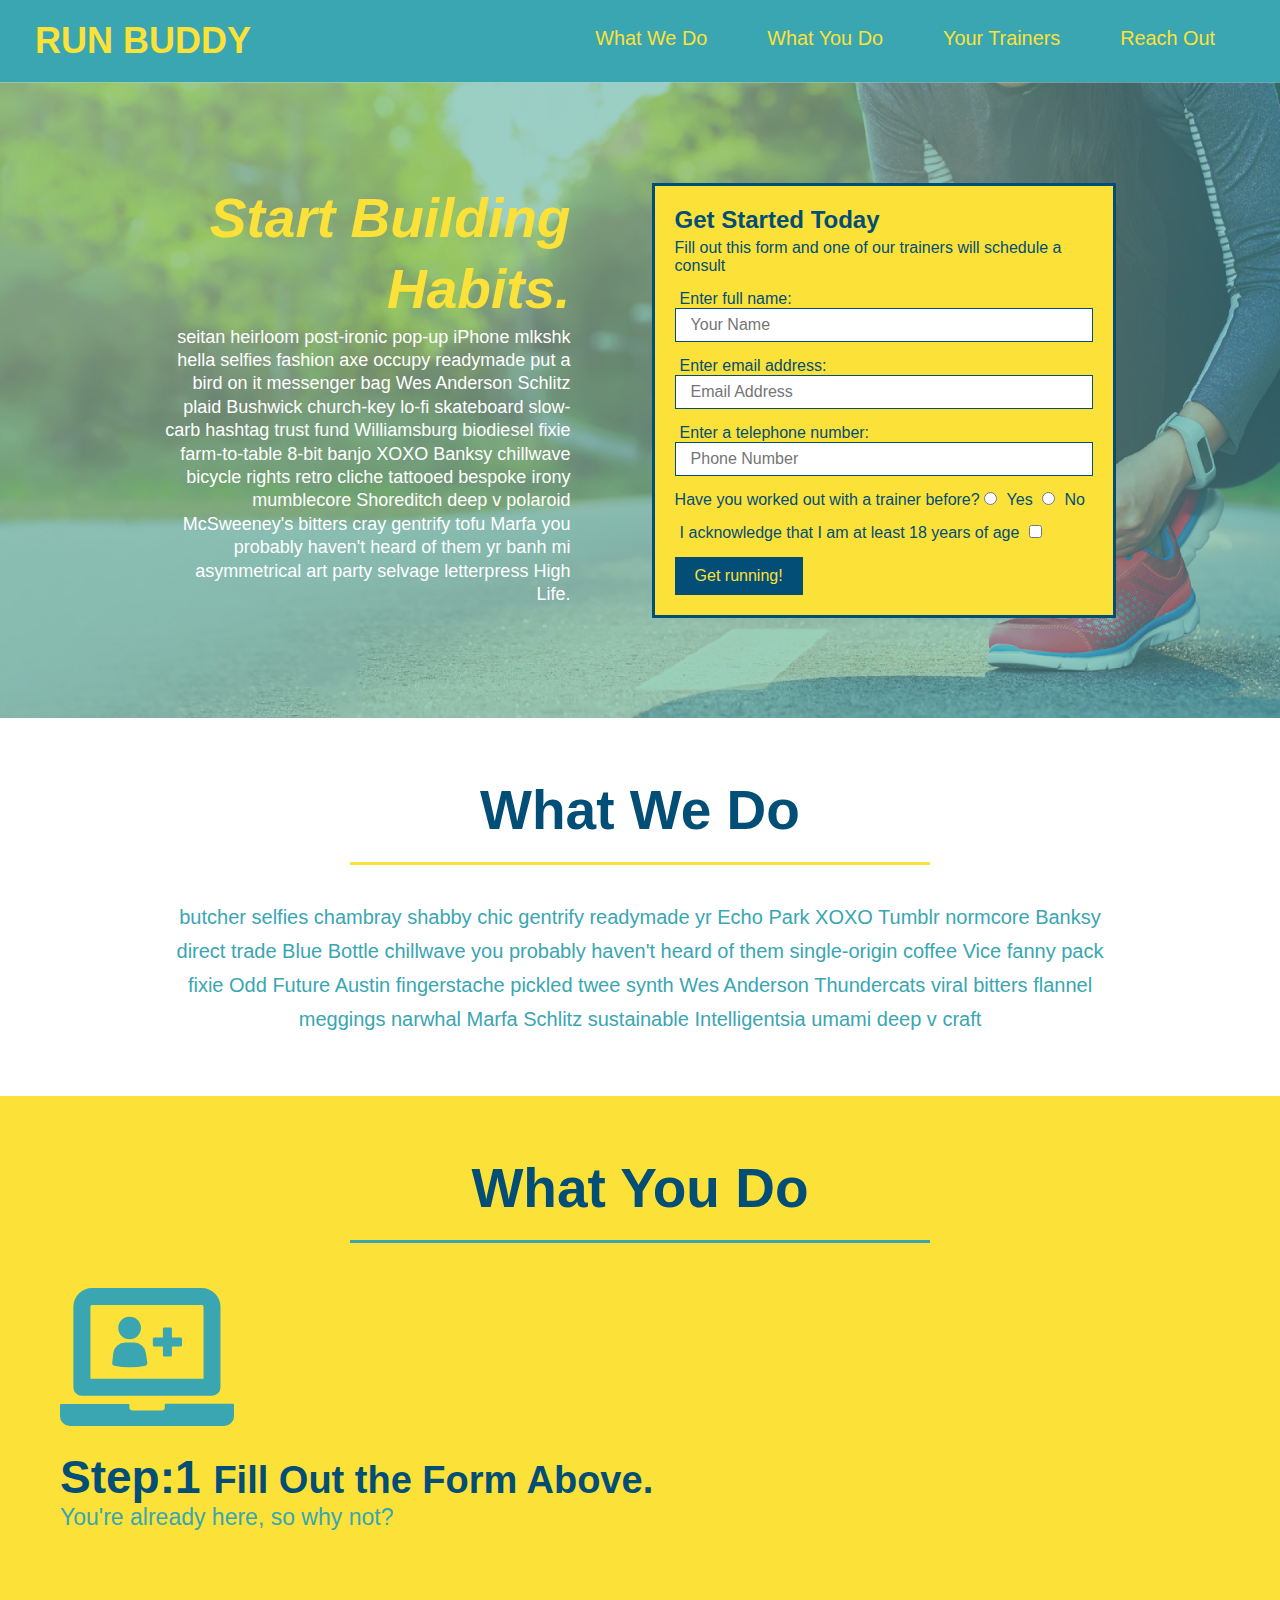
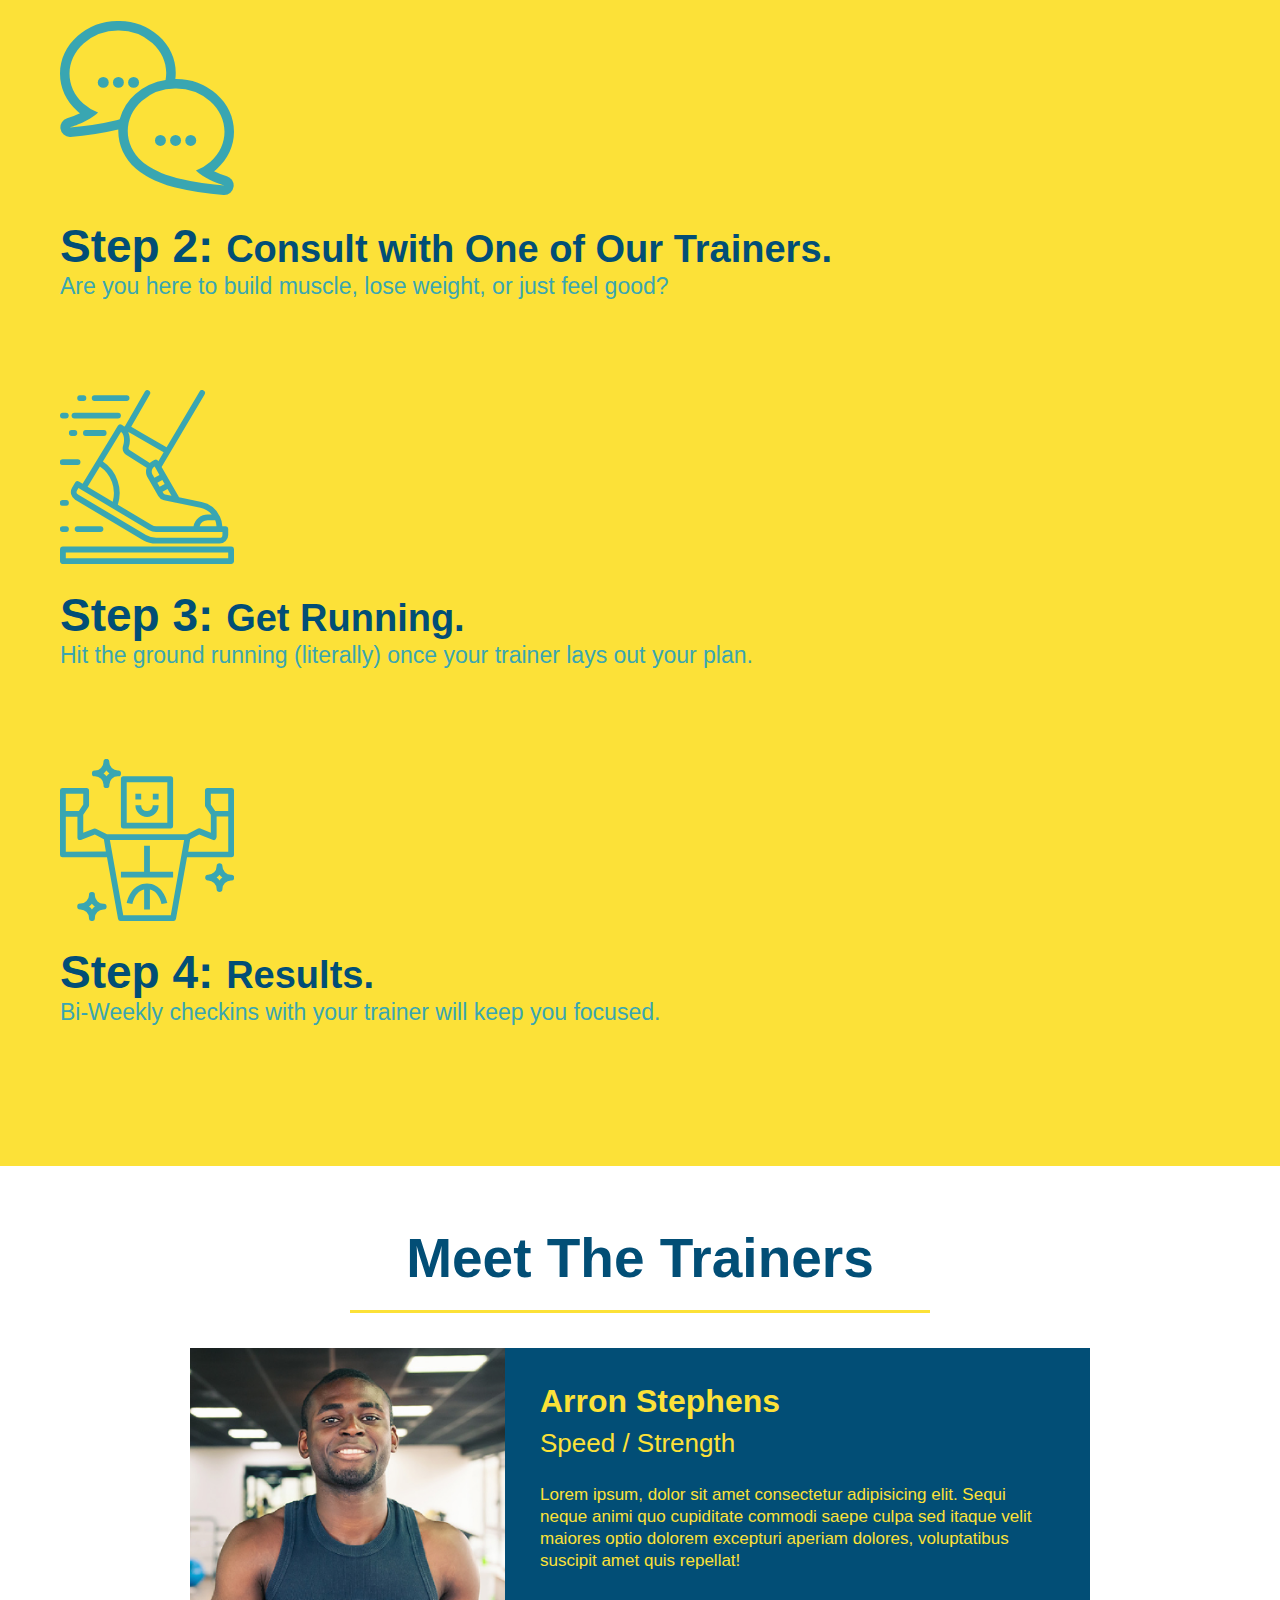
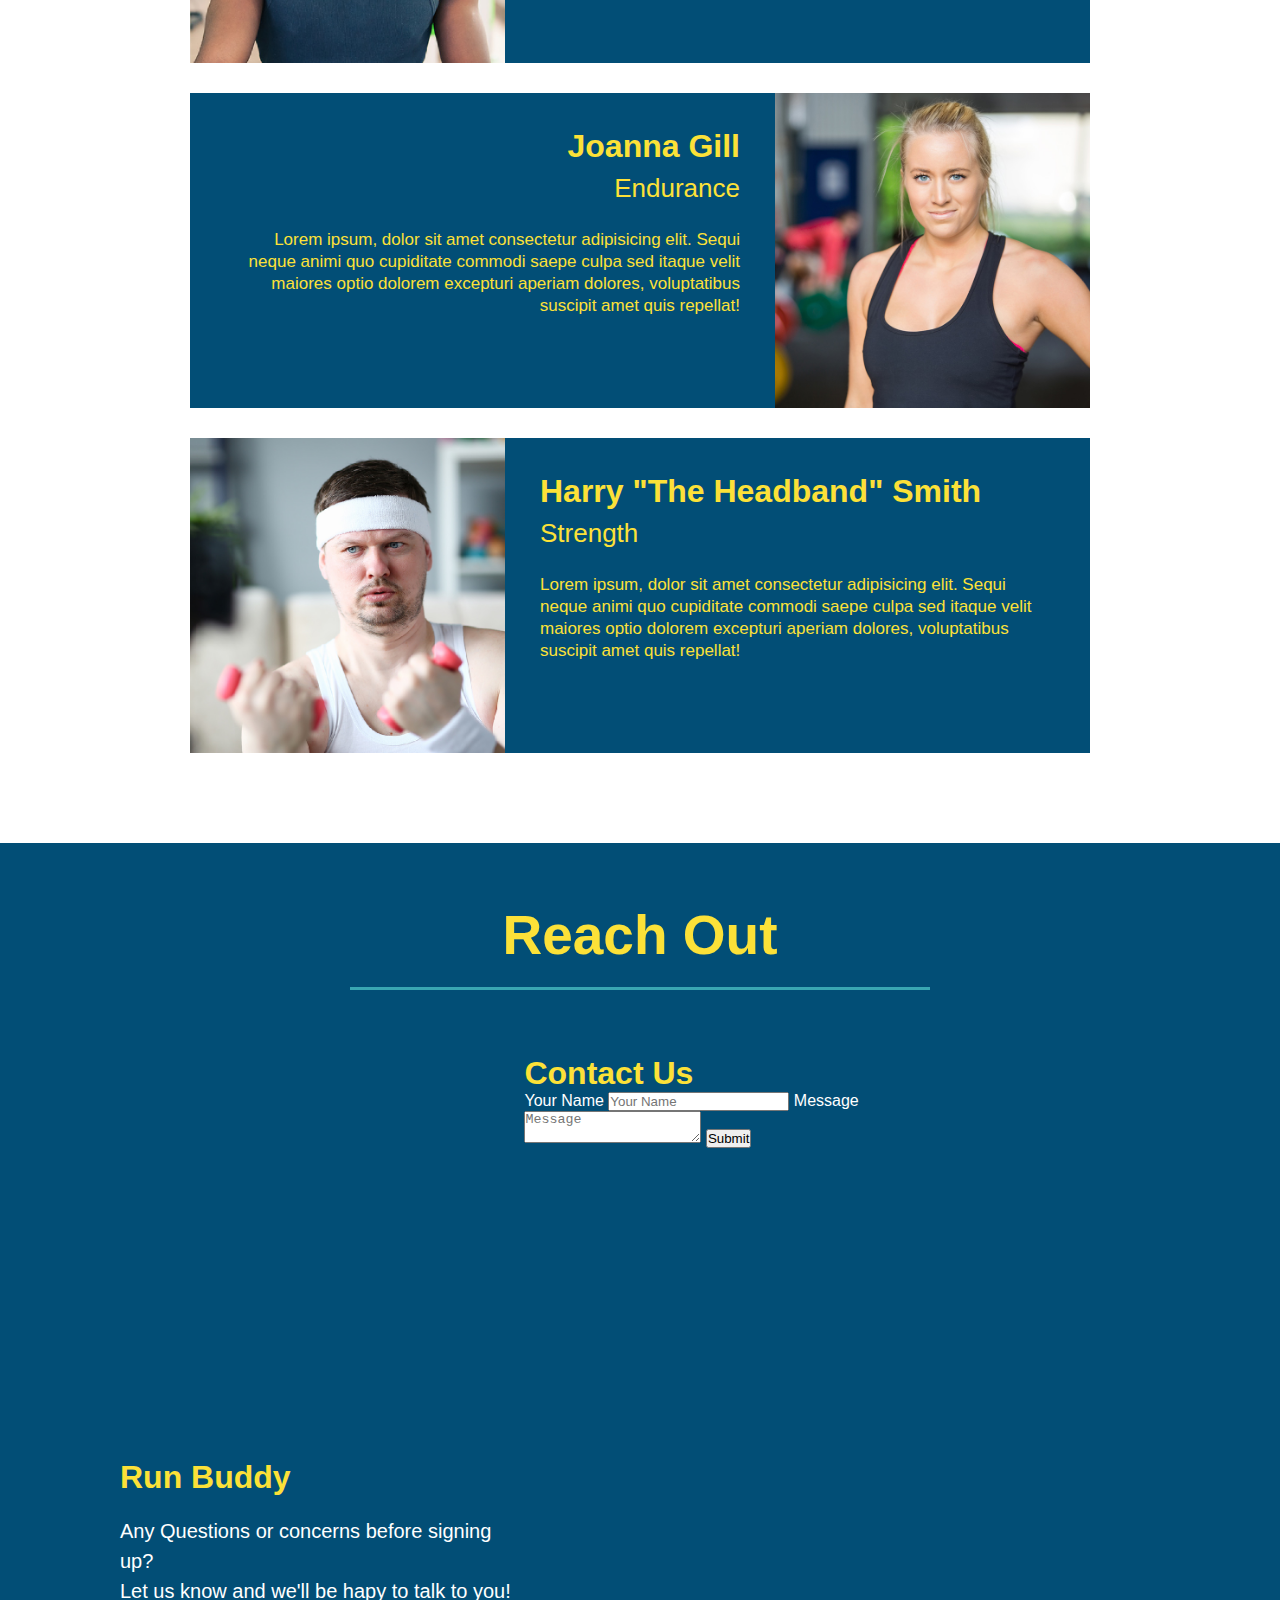
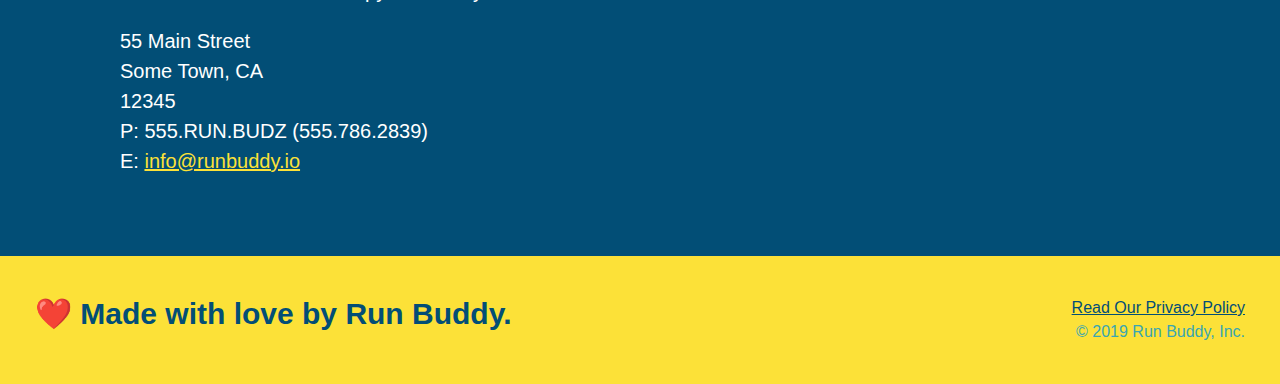
==== index.html @ f019dadf "add flex to what we do" ====
<!DOCTYPE html>
<html lang="en">

    <head>
        <link rel="stylesheet" href="./assets/css/style.css" />
        <meta charset="UTF-8" />
        <title>Run Buddy</title>
    </head>

    <body>
        <!-- navigation -->
        <header>
            <h1>
                <a href="/">RUN BUDDY</a>
            </h1>
            <nav>
            <!--Unordered list element--> 
                <ul>
                <!--List item element-->
                    <li>
                        <!--Anchor element--> 
                        <a href="#what-we-do">What We Do</a>
                    </li>
                    <li>
                        <a href="#what-you-do">What You Do</a>
                    </li>
                    <li>
                        <a href="#your-trainers">Your Trainers</a>
                    </li>
                    <li>
                        <a href="#reach-out">Reach Out</a>
                    </li>
                </ul>
            </nav>
        </header>

        <!-- hero/jumbotron -->
        <section class="hero">
            <div class="hero-cta">
                <h2>Start Building Habits.</h2>
                <p>
                    seitan heirloom post-ironic pop-up iPhone mlkshk hella selfies fashion axe occupy readymade put a bird on it messenger bag Wes Anderson Schlitz plaid Bushwick church-key lo-fi skateboard slow-carb hashtag trust fund Williamsburg biodiesel fixie farm-to-table 8-bit banjo XOXO Banksy chillwave bicycle rights retro cliche tattooed bespoke irony mumblecore Shoreditch deep v polaroid McSweeney's bitters cray gentrify tofu Marfa you probably haven't heard of them yr banh mi asymmetrical art party selvage letterpress High Life.
                </p>
            </div>
            <div class="hero-form">
              <h3>Get Started Today</h3>  
              <p>Fill out this form and one of our trainers will schedule a consult</p>
                <form>

                    <label for="name">Enter full name:</label>
                    <input type="text" placeholder="Your Name" name="name" id="name" class="form-input" />

                    <label for="email">Enter email address:</label>
                    <input type="email" placeholder="Email Address" name="email" id="email" class="form-input" />

                    <label for="phone">Enter a telephone number:</label>
                    <input type="tel" placeholder="Phone Number" name="phone" id="phone" class="form-input" />

                    <p>
                    Have you worked out with a trainer before?
                    <input type="radio" name="trainer-confirm" id="trainer-yes" />
                    <label for ="trainer-yes">Yes</label>
                  
                    <input type="radio" name="trainer-confirm" id="trainer-no" />
                    <label for ="trainer-no">No</label> 
                    </p>

                    <p>
                        <label for ="checkbox" >
                        I acknowledge that I am at least 18 years of age
                        </label>
                        <input type="checkbox" name="age-confirm" id="checkbox" />
                    </p>

                    <button type="submit">
                        Get running!
                    </button>
                </form>
            </div>
        </section>
        <!-- end hero -->

        <!-- "what we do" section -->
        <section id="what-we-do" class="intro">
            <div class="flex-row">
                <h2 class="section-title primary-border">
                    What We Do
                </h2> 
            </div>
            <div class="flex-row">
                <p>
                    butcher selfies chambray shabby chic gentrify readymade yr Echo Park XOXO Tumblr normcore Banksy direct trade Blue Bottle chillwave you probably haven't heard of them single-origin coffee Vice fanny pack fixie Odd Future Austin fingerstache pickled twee synth Wes Anderson Thundercats viral bitters flannel meggings narwhal Marfa Schlitz sustainable Intelligentsia umami deep v craft
                </p>
            </div>  
        </section>

        <!-- "what you do" section -->
        <section id="what-you-do" class="steps">
            <h2 class="section-title secondary-border">What You Do</h2> 

                <div>
                    <img src="./assets/images/step-1.svg" alt="" />
                    <h3>Step:1 <span> Fill Out the Form Above.</span></h3>
                    <p>You're already here, so why not?</p>
                </div>

                <div>
                    <img src="assets/images/step-2.svg" alt="" />
                    <h3>Step 2: <span>Consult with One of Our Trainers.</span></h3>
                    <p>Are you here to build muscle, lose weight, or just feel good?</p>
                </div>

                <div>
                    <img src="assets/images/step-3.svg" alt="" />
                    <h3>Step 3: <span>Get Running.</span></h3>
                    <p>Hit the ground running (literally) once your trainer lays out your plan.</p>
                </div>

                <div>
                    <img src="assets/images/step-4.svg" alt="" />
                    <h3>Step 4: <span> Results.</span></h3>
                    <p>Bi-Weekly checkins with your trainer will keep you focused.</p>
                </div>
        </section>

        <!-- "meet the Trainers" section -->
        <section id="your-trainers" class="trainers">
            <h2 class="section-title primary-border">
                Meet The Trainers
            </h2> 
                
            <!--first trainer bio-->
            <article class="trainer">
                    <img src="./assets/images/trainer-1.jpg" alt="Arron Stephens in his workout clothes, ready to pump iron" />
                    <div class="trainer-bio text-left">
                        <h3>Arron Stephens</h3>
                        <h4>Speed / Strength</h4>
                        <p>
                            Lorem ipsum, dolor sit amet consectetur adipisicing elit. Sequi neque animi quo cupiditate commodi saepe culpa sed
                            itaque velit maiores optio dolorem excepturi aperiam dolores, voluptatibus suscipit amet quis repellat!
                        </p>
                    </div>
            </article>     

            <!--second trainer bio--> 
            <article class="trainer">
                <div class="trainer-bio text-right">
                    <h3>Joanna Gill</h3>
                    <h4>Endurance</h4>
                    <p>                            
                        Lorem ipsum, dolor sit amet consectetur adipisicing elit. Sequi neque animi quo cupiditate commodi saepe culpa sed
                        itaque velit maiores optio dolorem excepturi aperiam dolores, voluptatibus suscipit amet quis repellat!
                    </p>
                </div>
                <img src="./assets/images/trainer-2.jpg" alt="Joanna Gill cooling off after her workout" />
            </article>

            <!--third trainer bio-->
            <article class="trainer">
                <img src="./assets/images/trainer-3.jpg" alt="Harry Smith wearing a headband and lifting comically small pink weights" />
                <div class="trainer-bio text-left">
                    <h3>Harry "The Headband" Smith</h3>
                    <h4>Strength</h4>
                    <p>
                        Lorem ipsum, dolor sit amet consectetur adipisicing elit. Sequi neque animi quo cupiditate commodi saepe culpa sed
                        itaque velit maiores optio dolorem excepturi aperiam dolores, voluptatibus suscipit amet quis repellat! 
                    </p>
                </div>
            </article>
        </section>

        <!-- "reach out" section -->
        <section id="reach-out" class="contact">
            <h2 class="section-title secondary-border">Reach Out</h2> 
                <div class="contact-info">
                    <iframe
                    src="https://www.google.com/maps/embed?pb=!1m18!1m12!1m3!1d3032.177306026405!2d-111.90306318427434!3d40.537671756198456!2m3!1f0!2f0!3f0!3m2!1i1024!2i768!4f13.1!3m3!1m2!1s0x87528700853bf42d%3A0x51dbc5f67e4beae8!2s302%20Bubbling%20Brook%20Ln%2C%20Draper%2C%20UT%2084020!5e0!3m2!1sen!2sus!4v1611169428895!5m2!1sen!2sus" 
                    frameborder="0"  
                    style="border:0;" 
                    allowfullscreen 
                    >
                    </iframe>
                    <div class="contact-form">
                        <h3>Contact Us</h3>
                        <form>
                            <label for="contact-name">Your Name</label>
                            <input type="text" id="contact-name" placeholder="Your Name" />

                            <label for="contact-message">Message</label>
                            <textarea id="contact-message" placeholder="Message"></textarea>

                            <button type="submit">Submit</button>
                        </form>
                    </div>
                    <div>
                    <h3>Run Buddy</h3>
                    <p>
                        Any Questions or concerns before signing up?
                        <br />
                        Let us know and we'll be hapy to talk to you!
                    </p>
                    <address>
                        55 Main Street <br />
                        Some Town, CA <br/>
                        12345<br />
                        P: 555.RUN.BUDZ (555.786.2839)<br />
                        E: <a href="mailto:info@runbuddy.io">info@runbuddy.io</a>
                    </address>
                </div>    
            </div>
        </section>

        <!-- footer -->
        <footer>
            <h2>❤️ Made with love by Run Buddy.</h2>
            <div>
                <a href="./privacy-policy.html">Read Our Privacy Policy</a><br />
                &copy; 2019 Run Buddy, Inc.
            </div>
        </footer>
    </body>
    
</html>
---- assets/css/style.css ----
* {
    margin: 0;
    padding: 0;
    box-sizing: border-box;
}

body {
    /* more on this crazy alphanumerical value in a minute! */
    color: #39a6b2;
    font-family: Helvetica, Arial, sans-serif;
  }

  /* apply styles to <header> */
  header {
      padding: 20px 35px;
      background-color: #39a6b2;
      display: flex;
      justify-content: space-between;
      flex-wrap: wrap;
  }

  header h1 {
      font-weight: bold;
      font-size: 36px;
      color: #fce138;
      margin: 0;
  }

  header a {
      text-decoration: none;
      color: #fce138;
  }

  header nav {
      margin: 7px 0;
  }

  header nav ul {
    display: flex;
    flex-wrap: wrap;
    justify-content: space-between;
    align-items: center;
    list-style: none;
  }

  header nav ul li a {
      margin: 0 30px;
      font-weight: lighter;
      font-size: 1.55vw;
  }

  /* apply styles to <footer> */
  footer {
      background: #fce138;
      width: 100%;
      padding: 40px 35px;
      display: flex;
      justify-content: space-between;
      flex-wrap: wrap;
  }

  footer h2 {
      color: #024e76;
      font-size: 30px;
      margin: 0;
  }

  footer div {
      line-height: 1.5;
      text-align: right;
  }

  footer a {
      color: #024e76;
  }

  Section{
      padding:60px;
  }

/* Hero Style Start */
  .hero {
      background-image: url("../images/hero-bg.jpg");
      background-size: cover;
      background-position: center;
      display: flex;
      justify-content: center;
      flex-wrap: wrap;
  }

/* Hero Style End */

.hero-cta {
    width: 35%;
    text-align: right;
    margin: 3.5%;
    color: #fff;
    font-size: 18px;
    line-height: 1.3;
}

.hero-cta h2 {
    font-style: italic;
    font-size: 55px;
    color: #fce138;
}

  .hero-form {
    border: solid 3px #024e76; 
    background-color: #fce138;
    padding: 20px;
    color: #024e76; 
    width: 40%;
    margin: 3.5%;
  }

  .hero-form h3 {
    font-size: 24px;
    margin: 0;
  }

  .hero-form p {
    margin: 5px 0 15px 0;
  }

  .form-input {
    border: 1px solid #024e76;
    display: block;
    padding: 7px 15px;
    font-size: 16px;
    color: #024e76;
    width: 100%;
    margin-bottom: 15px;
  }

  .hero-form label {
    margin: 0 5px;
  }

  .hero-form button {
    color: #fce138;
    background-color: #024e76;
    border: none;
    padding: 10px 20px;
    font-size: 16px;
  }

  .intro p {
      line-height: 1.7;
      color: #39a6b2;
      width: 80%;
      font-size: 20px;
      margin: 0 auto;
      text-align: center;
  }

  .steps {
      background: #fce138;
  }

  .steps div {
      margin-bottom: 80px;
  }

  .steps img {
      width: 15%;
      margin: 10px 0;
  }

  .steps h3 {
      color:#024e76;
      font-size: 46px;
      margin-top: 10px;
  }

  .steps p {
      color:#39a6b2;
      font-size: 23px;
  }

  .steps span {
      font-size: 38px;
  }

  .section-title {
    font-size: 55px;
    color: #024e76;
    border-bottom: 3px solid;
    padding-bottom: 20px;
    text-align: center;
    margin: 0 auto 35px auto;
    width: 50%;
  }

  .primary-border {
      border-color: #fce138;
  }

  .secondary-border {
      border-color: #39a6b2;
  }

  .trainers {
  }

  .trainer {
      width: 900px;
      margin: 0 auto 30px auto;
      background: #024e76;
      color: #fce138;
      overflow: auto;
  }

  .trainer img {
      width: 35%;
      float: left;
  }

  .trainer-bio {
      padding: 35px;
      float: left;
      width: 65%;
  }

  .trainer-bio h3 {
      font-size: 32px;
      margin-bottom: 8px;
  }

  .trainer-bio h4 {
      font-weight: lighter;
      font-size: 26px;
      margin-bottom: 25px;
  }

  .trainer-bio p {
      font-size: 17px;
      line-height: 1.3;
  }

  .text-left {
      text-align: left;
  }

  .text-right {
      text-align: right;
  }

  /* REACH OUT STYLES START */
  .contact {
      background: #024e76;
  }

  .contact h2 {
      color: #fce138;
  }

  .contact-info iframe {
      width: 400px;
      height: 400px;
  }

  .contact-info div {
      width: 410px;
      display: inline-block;
      vertical-align: top;
      text-align: left;
      margin: 30px 0 0 60px;
      color: white;
  }

  .contact-info h3 {
      color: #fce138;
      font-size: 32px;
  }

  .contact-info p, 
  .contact-info address {
      margin: 20px 0;
      line-height: 1.5;
      font-size: 20px;
      font-style: normal;
  }

  .contact-info a {
      color: #fce138;
  }
   /* REACH OUT STYLES END */

   .flex-row {
       display: flex;
   }
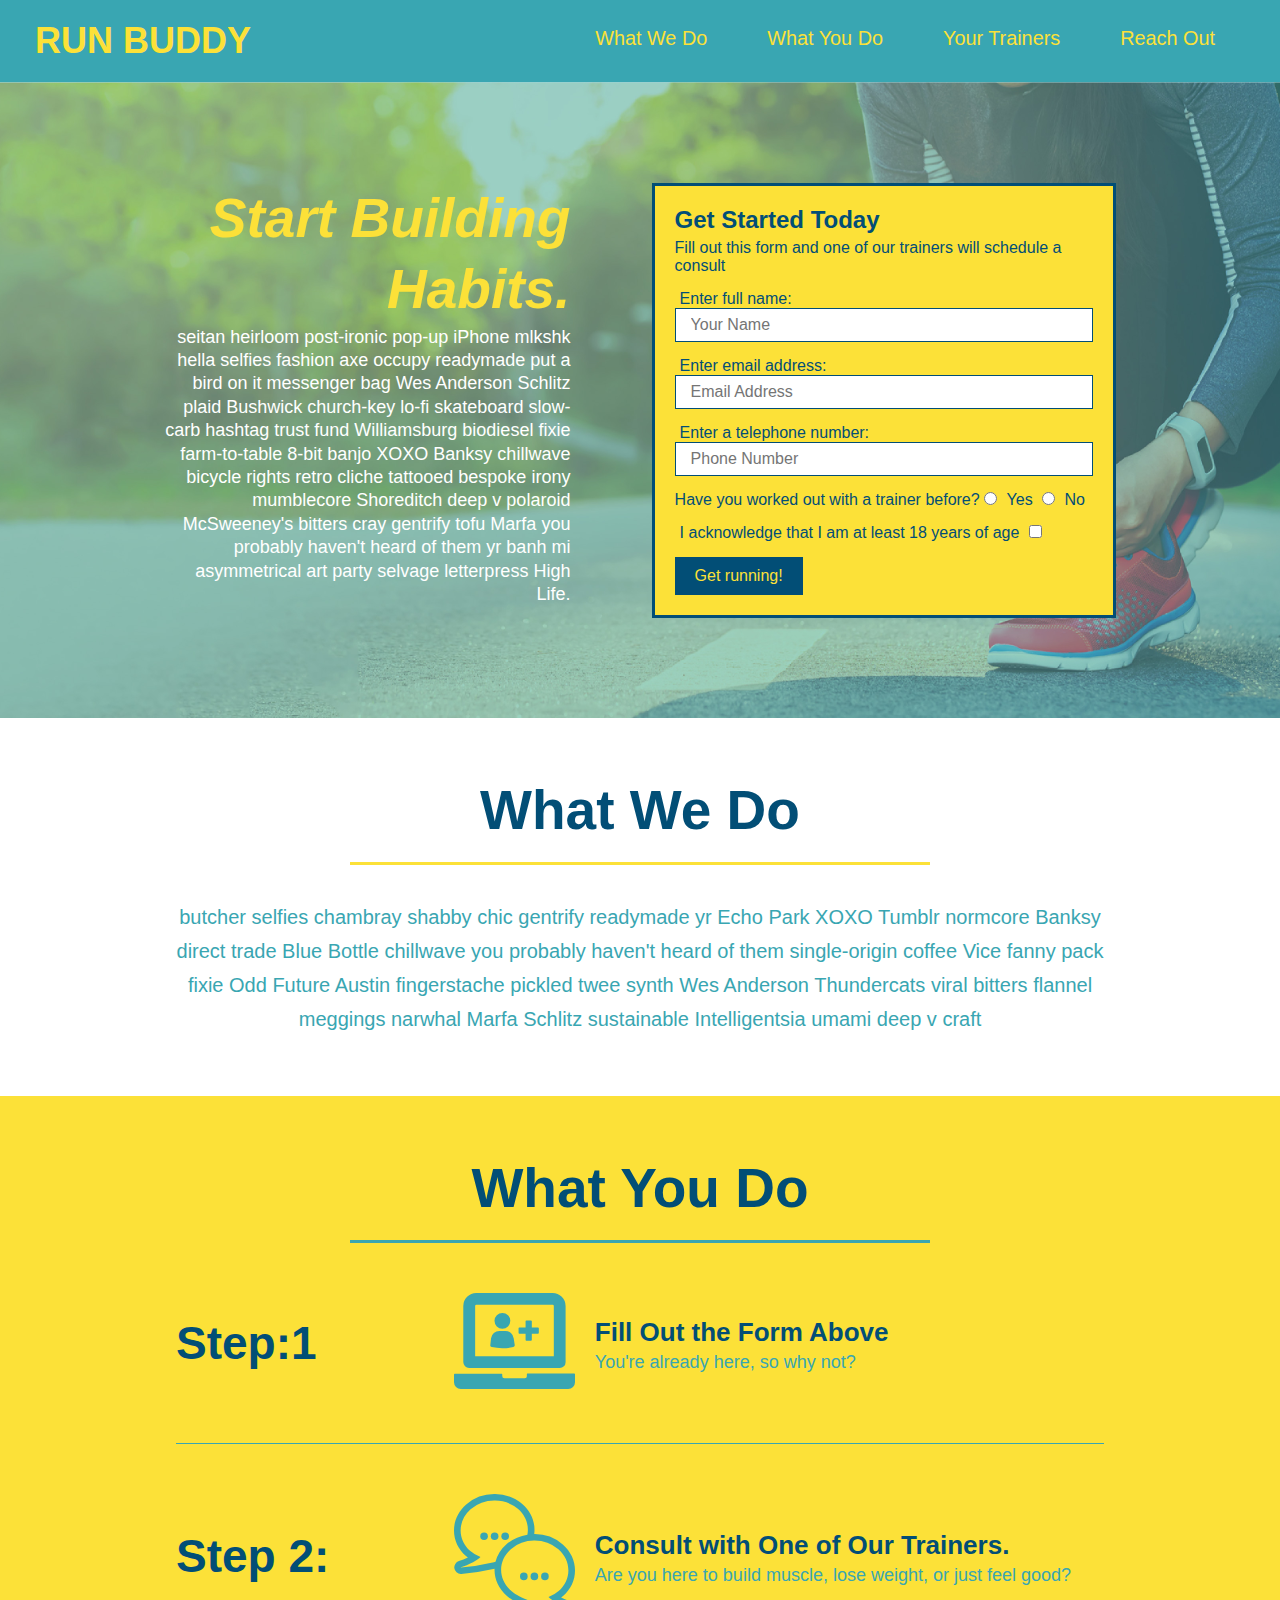
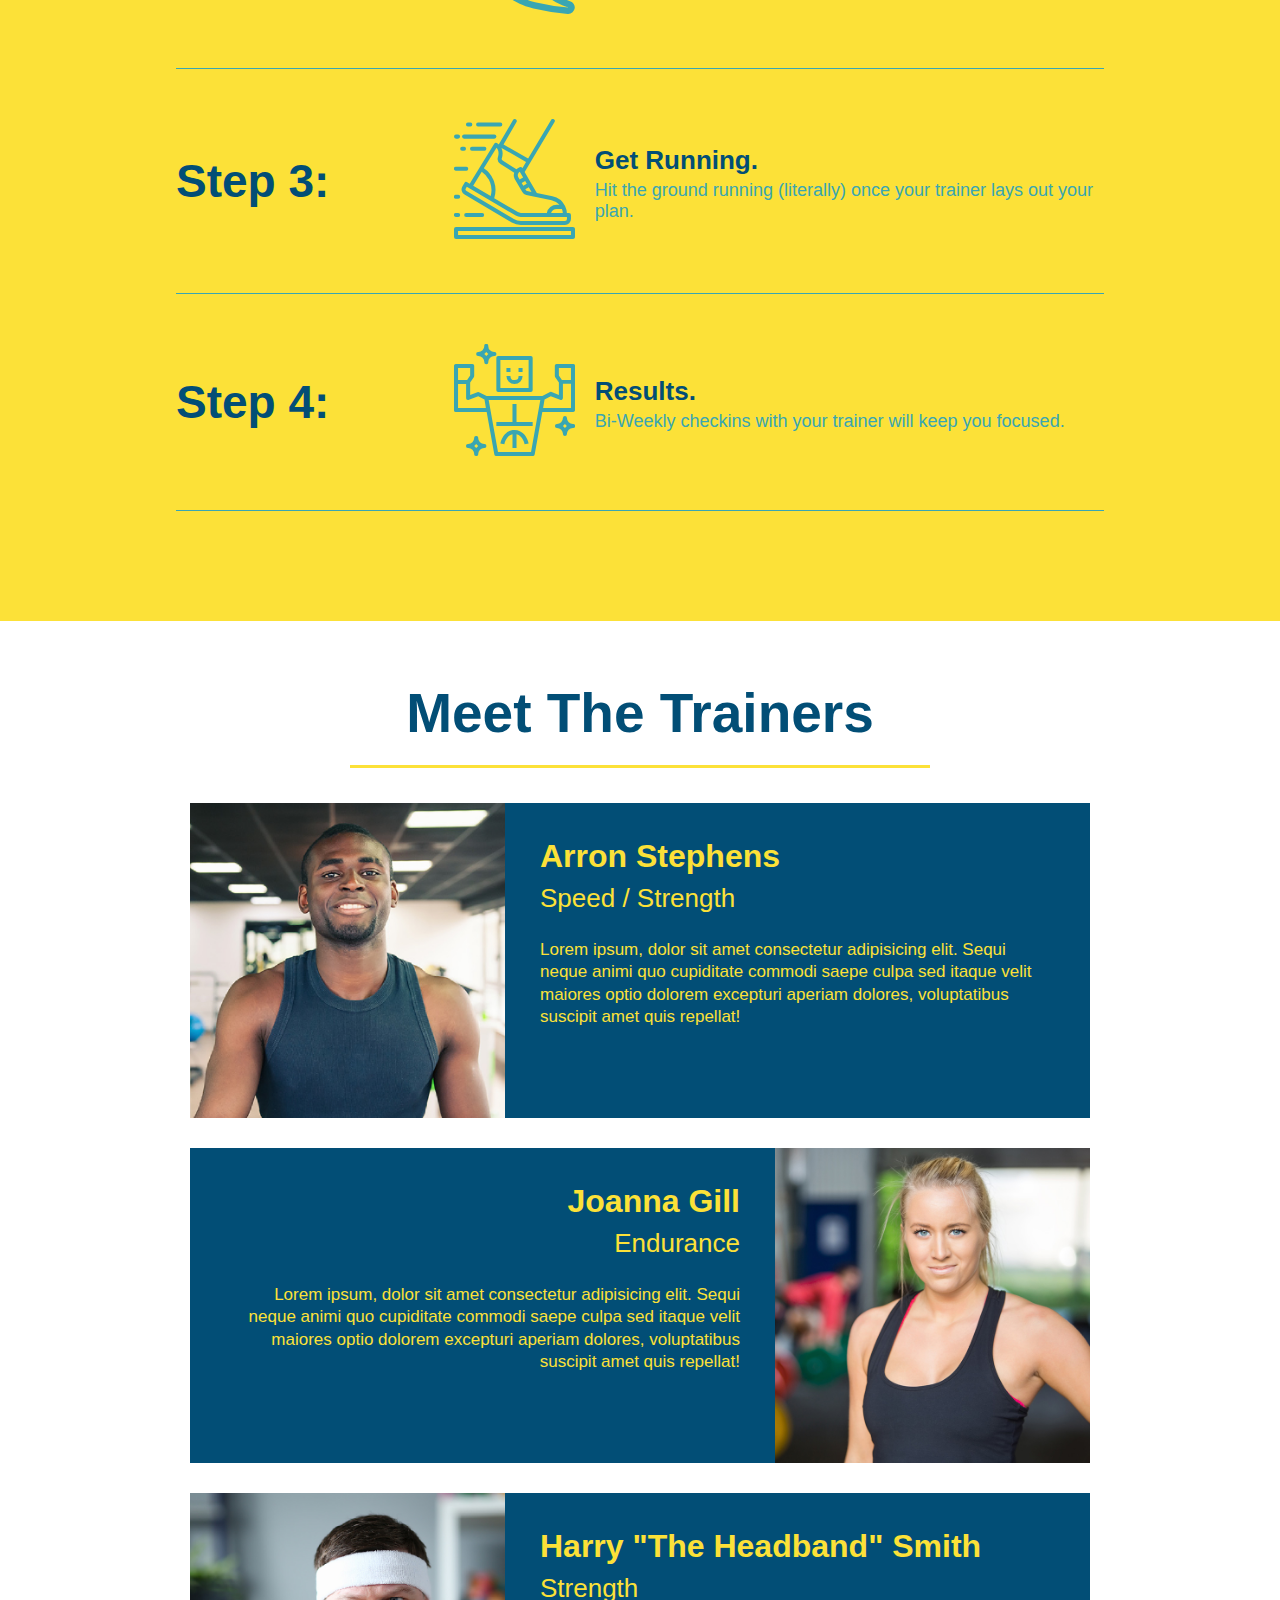
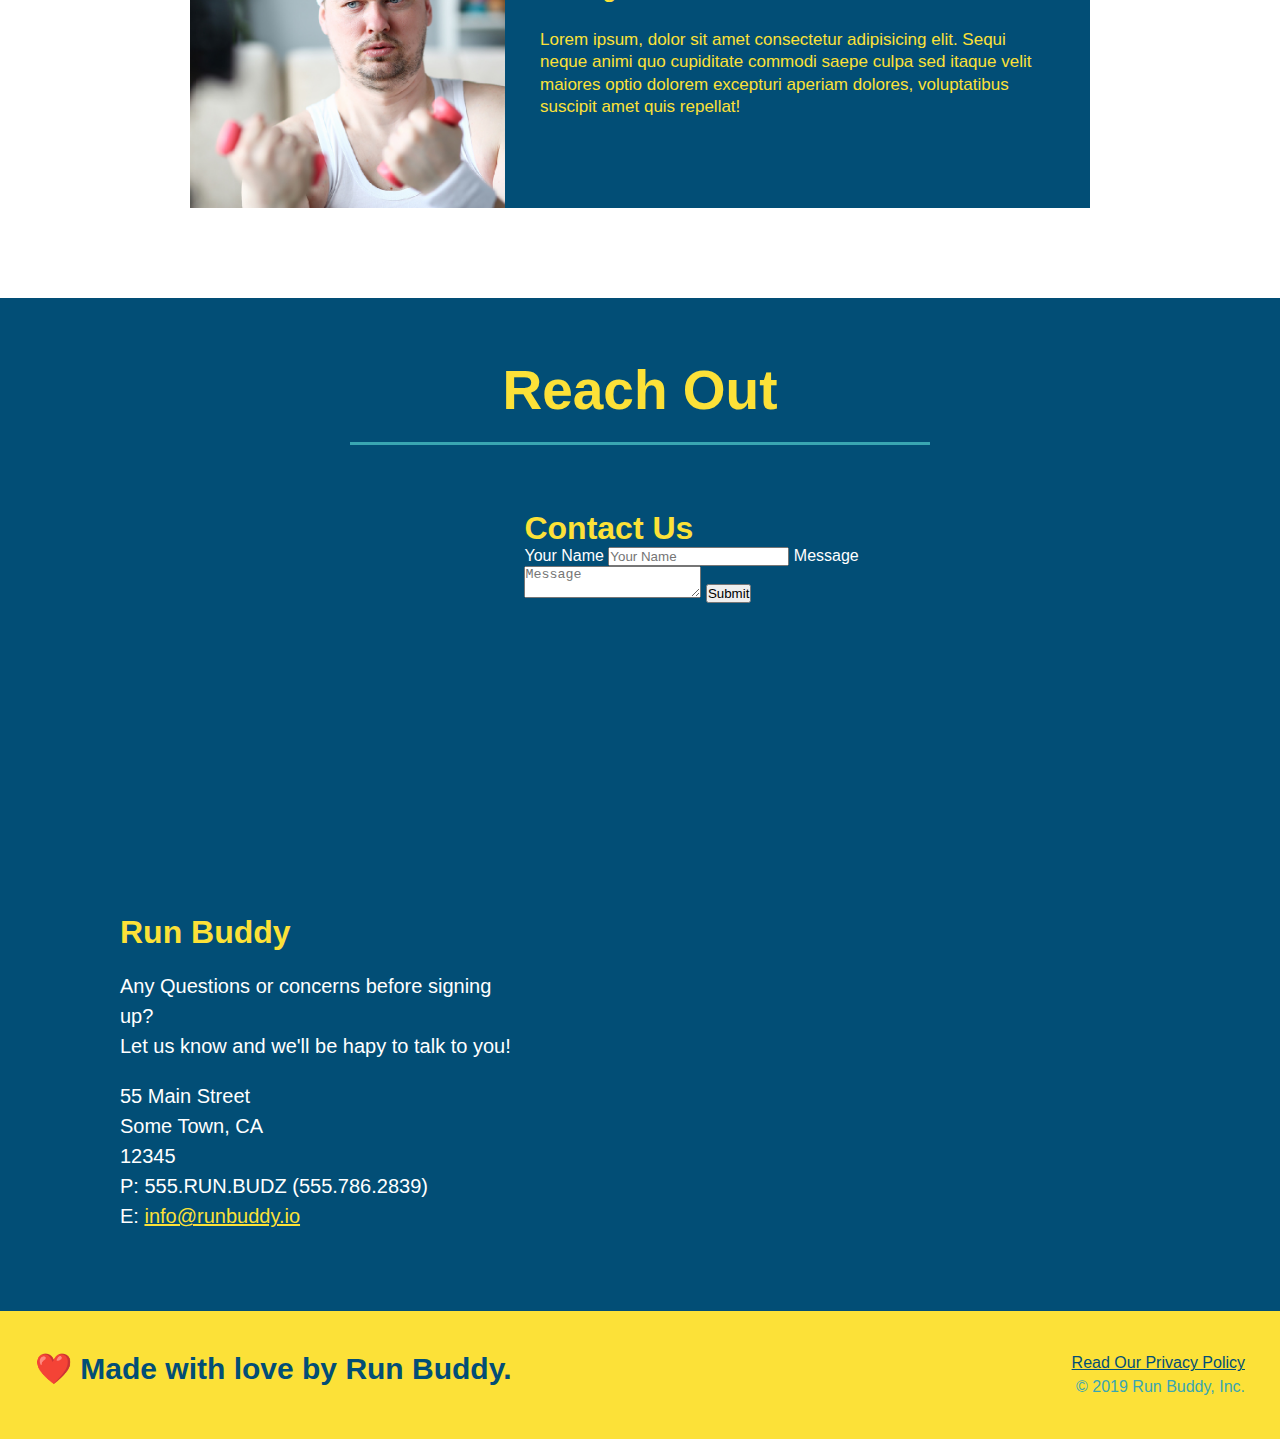
==== commit aad99610: "add flexbox to the steps" ====
--- a/index.html
+++ b/index.html
@@ -98,28 +98,56 @@
         <section id="what-you-do" class="steps">
             <h2 class="section-title secondary-border">What You Do</h2> 
 
-                <div>
-                    <img src="./assets/images/step-1.svg" alt="" />
-                    <h3>Step:1 <span> Fill Out the Form Above.</span></h3>
-                    <p>You're already here, so why not?</p>
-                </div>
-
-                <div>
-                    <img src="assets/images/step-2.svg" alt="" />
-                    <h3>Step 2: <span>Consult with One of Our Trainers.</span></h3>
-                    <p>Are you here to build muscle, lose weight, or just feel good?</p>
-                </div>
-
-                <div>
-                    <img src="assets/images/step-3.svg" alt="" />
-                    <h3>Step 3: <span>Get Running.</span></h3>
-                    <p>Hit the ground running (literally) once your trainer lays out your plan.</p>
-                </div>
-
-                <div>
-                    <img src="assets/images/step-4.svg" alt="" />
-                    <h3>Step 4: <span> Results.</span></h3>
-                    <p>Bi-Weekly checkins with your trainer will keep you focused.</p>
+                <div class="step">
+                <h3>Step:1</h3> 
+                    <div class="step-info">
+                        <div class="step-img">
+                            <img src="./assets/images/step-1.svg" alt="" />
+                        </div>
+                        <div class="step-text">
+                            <h4>Fill Out the Form Above</h4>
+                            <p>You're already here, so why not?</p>
+                        </div>
+                    </div>    
+                </div>
+
+                <div class="step">
+                <h3>Step 2:</h3>
+                    <div class="step-info">
+                        <div class="step-img">
+                            <img src="assets/images/step-2.svg" alt="" />
+                        </div>
+                        <div class="step-text">    
+                            <h4>Consult with One of Our Trainers.</h4>
+                            <p>Are you here to build muscle, lose weight, or just feel good?</p>
+                        </div>
+                    </div>    
+                </div>
+
+                <div class="step">
+                <h3>Step 3:</h3>
+                    <div class="step-info">
+                        <div class="step-img">
+                            <img src="assets/images/step-3.svg" alt="" />
+                        </div>
+                        <div class="step-text">
+                            <h4>Get Running.</h4>
+                            <p>Hit the ground running (literally) once your trainer lays out your plan.</p>
+                        </div>
+                    </div>
+                </div>        
+
+                <div class="step">
+                <h3>Step 4:</h3>
+                    <div class="step-info">
+                        <div class="step-img">
+                            <img src="assets/images/step-4.svg" alt="" />
+                        </div>
+                        <div class="step-text">
+                            <h4> Results.</h4>
+                            <p>Bi-Weekly checkins with your trainer will keep you focused.</p>
+                        </div>
+                    </div>
                 </div>
         </section>
 
--- a/assets/css/style.css
+++ b/assets/css/style.css
@@ -146,40 +146,64 @@
   }
 
   .intro p {
-      line-height: 1.7;
-      color: #39a6b2;
+    line-height: 1.7;
+    color: #39a6b2;
+    width: 80%;
+    font-size: 20px;
+    margin: 0 auto;
+    text-align: center;
+  }
+
+  .steps {
+    background: #fce138;
+  }
+
+  .step {
+      margin: 50px auto;
+      padding-bottom: 50px;
       width: 80%;
-      font-size: 20px;
-      margin: 0 auto;
-      text-align: center;
-  }
-
-  .steps {
-      background: #fce138;
-  }
-
-  .steps div {
-      margin-bottom: 80px;
-  }
-
-  .steps img {
-      width: 15%;
-      margin: 10px 0;
-  }
-
-  .steps h3 {
-      color:#024e76;
-      font-size: 46px;
-      margin-top: 10px;
-  }
-
-  .steps p {
-      color:#39a6b2;
-      font-size: 23px;
-  }
-
-  .steps span {
-      font-size: 38px;
+      border-bottom: 1px solid #39a6b2;
+      display: flex;
+      flex-wrap: wrap;
+      align-items: center;
+      justify-content: space-between;
+  }
+
+  .step h3 {
+    color:#024e76;
+    font-size: 46px;
+    flex: 1 30%;
+}
+
+  .step-info {
+      flex: 2 70%;
+      display: flex;
+      flex-wrap: wrap;
+      align-items: center;
+  }
+
+  .step-img {
+      flex: 1 12%;
+      margin-right: 20px;
+  }
+
+  .step-img img {
+      max-width: 100%;
+  }
+
+  .step-text {
+      flex: 12;
+  }
+
+  .step-text h4 {
+    font-size: 26px;
+    line-height: 1.5;
+    color: #024e76;
+  }
+
+  .step-text p {
+    color:#39a6b2;
+    font-size: 18px;
   }
 
   .section-title {
@@ -200,9 +224,6 @@
       border-color: #39a6b2;
   }
 
-  .trainers {
-  }
-
   .trainer {
       width: 900px;
       margin: 0 auto 30px auto;
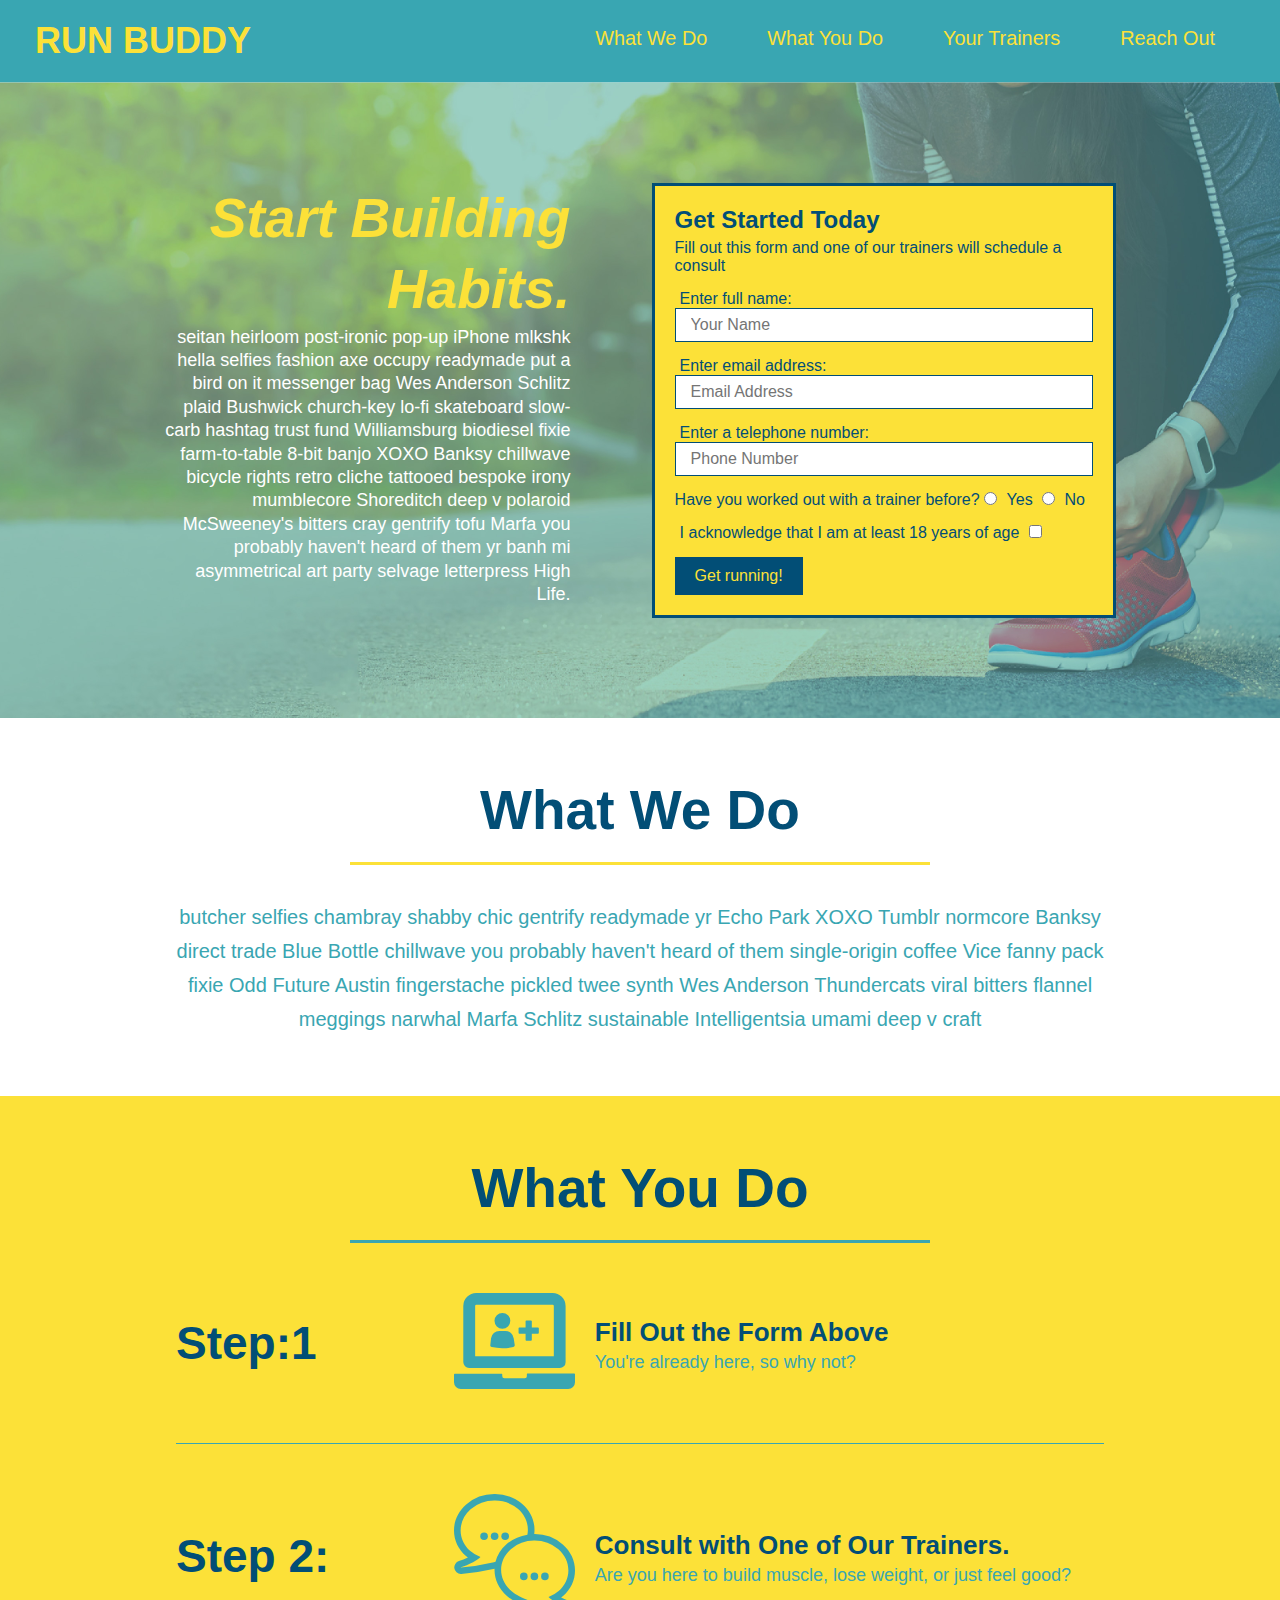
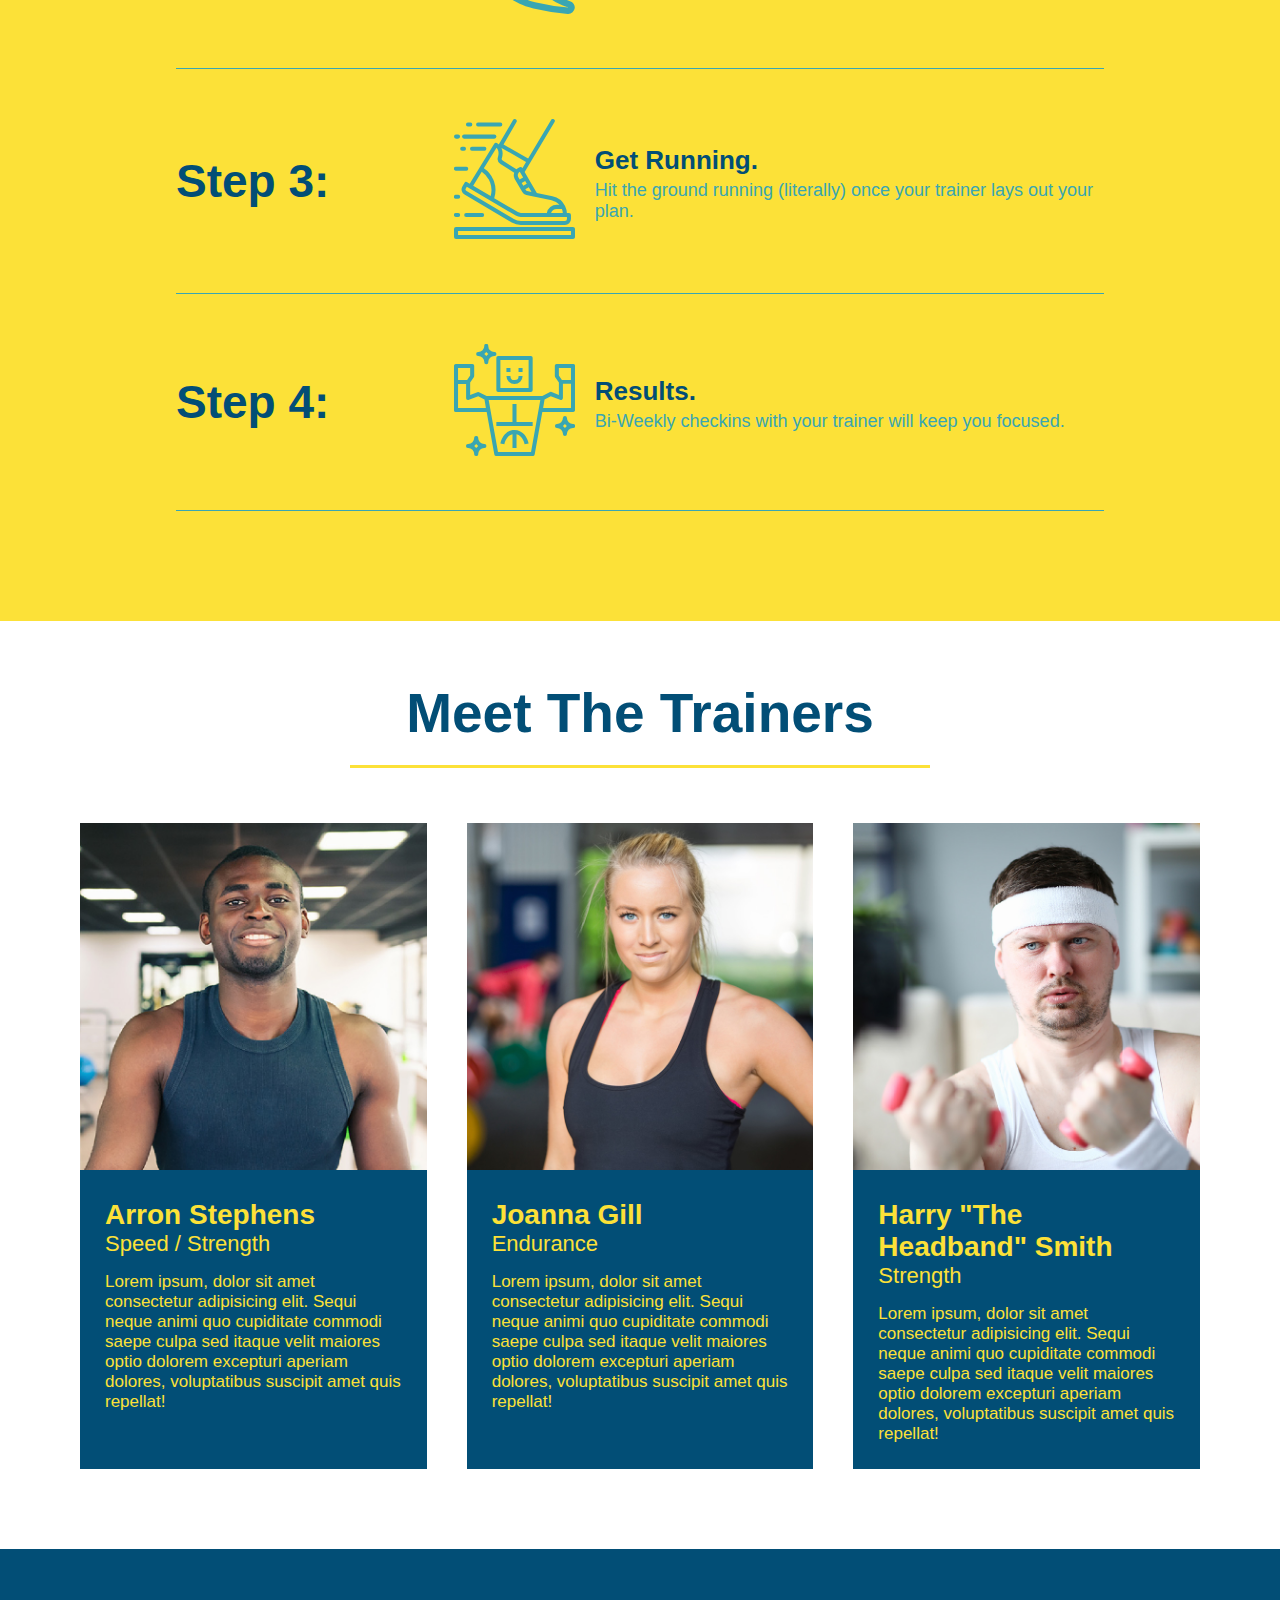
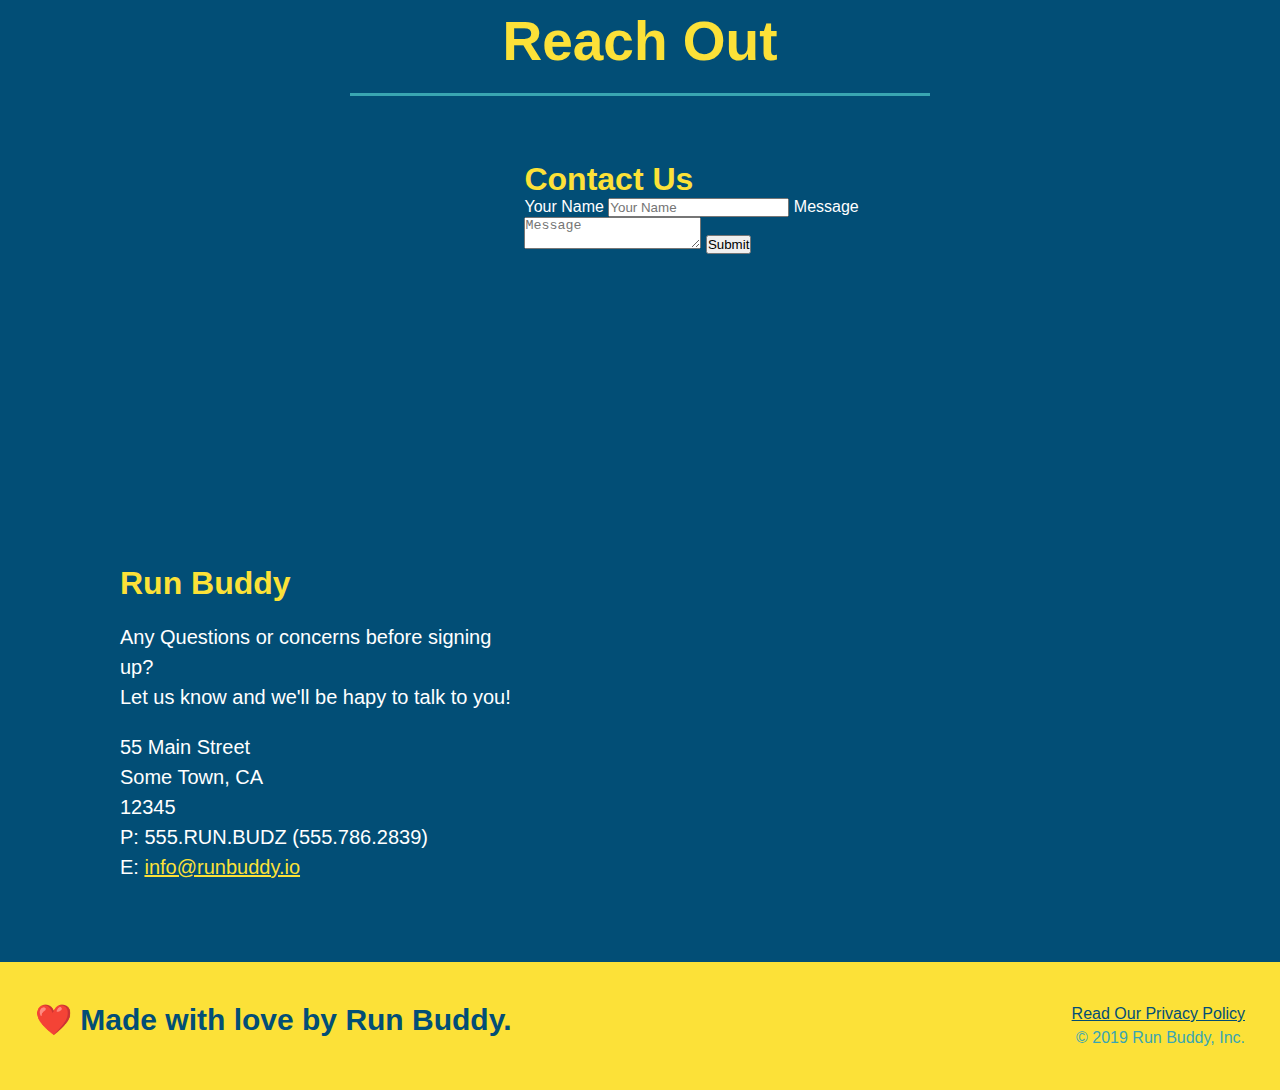
==== commit d5162696: "add flexbox to the trainers" ====
--- a/index.html
+++ b/index.html
@@ -152,17 +152,18 @@
         </section>
 
         <!-- "meet the Trainers" section -->
-        <section id="your-trainers" class="trainers">
+        <section id="your-trainers">
             <h2 class="section-title primary-border">
                 Meet The Trainers
             </h2> 
                 
             <!--first trainer bio-->
+            <div class="trainers">
             <article class="trainer">
                     <img src="./assets/images/trainer-1.jpg" alt="Arron Stephens in his workout clothes, ready to pump iron" />
-                    <div class="trainer-bio text-left">
-                        <h3>Arron Stephens</h3>
-                        <h4>Speed / Strength</h4>
+                    <div class="trainer-bio">
+                        <h3 class="trainer-name">Arron Stephens</h3>
+                        <h4 class="trainer-role">Speed / Strength</h4>
                         <p>
                             Lorem ipsum, dolor sit amet consectetur adipisicing elit. Sequi neque animi quo cupiditate commodi saepe culpa sed
                             itaque velit maiores optio dolorem excepturi aperiam dolores, voluptatibus suscipit amet quis repellat!
@@ -172,29 +173,30 @@
 
             <!--second trainer bio--> 
             <article class="trainer">
-                <div class="trainer-bio text-right">
-                    <h3>Joanna Gill</h3>
-                    <h4>Endurance</h4>
+                <img src="./assets/images/trainer-2.jpg" alt="Joanna Gill cooling off after her workout" />
+                <div class="trainer-bio">
+                    <h3 class="trainer-name">Joanna Gill</h3>
+                    <h4 class="trainer-role">Endurance</h4>
                     <p>                            
                         Lorem ipsum, dolor sit amet consectetur adipisicing elit. Sequi neque animi quo cupiditate commodi saepe culpa sed
                         itaque velit maiores optio dolorem excepturi aperiam dolores, voluptatibus suscipit amet quis repellat!
                     </p>
                 </div>
-                <img src="./assets/images/trainer-2.jpg" alt="Joanna Gill cooling off after her workout" />
             </article>
-
+            
             <!--third trainer bio-->
             <article class="trainer">
                 <img src="./assets/images/trainer-3.jpg" alt="Harry Smith wearing a headband and lifting comically small pink weights" />
-                <div class="trainer-bio text-left">
-                    <h3>Harry "The Headband" Smith</h3>
-                    <h4>Strength</h4>
+                <div class="trainer-bio">
+                    <h3 class="trainer-name">Harry "The Headband" Smith</h3>
+                    <h4 class="trainer-role">Strength</h4>
                     <p>
                         Lorem ipsum, dolor sit amet consectetur adipisicing elit. Sequi neque animi quo cupiditate commodi saepe culpa sed
                         itaque velit maiores optio dolorem excepturi aperiam dolores, voluptatibus suscipit amet quis repellat! 
                     </p>
                 </div>
             </article>
+            </div>
         </section>
 
         <!-- "reach out" section -->
--- a/assets/css/style.css
+++ b/assets/css/style.css
@@ -224,39 +224,41 @@
       border-color: #39a6b2;
   }
 
+  .trainers {
+      width: 100%;
+      margin: 0 auto;
+      display: flex;
+      flex-wrap: wrap;
+      justify-content: space-around;
+  }
+
   .trainer {
-      width: 900px;
-      margin: 0 auto 30px auto;
+      margin: 20px;
       background: #024e76;
       color: #fce138;
-      overflow: auto;
+      flex: 1;
   }
 
   .trainer img {
-      width: 35%;
-      float: left;
+      width: 100%;
   }
 
   .trainer-bio {
-      padding: 35px;
-      float: left;
-      width: 65%;
+      padding: 25px;
   }
 
   .trainer-bio h3 {
-      font-size: 32px;
-      margin-bottom: 8px;
+      font-size: 28px;
   }
 
   .trainer-bio h4 {
       font-weight: lighter;
-      font-size: 26px;
-      margin-bottom: 25px;
-  }
-
-  .trainer-bio p {
+      font-size: 22px;
+      margin-bottom: 15px;
+  }
+
+  .trainer-bio {
       font-size: 17px;
-      line-height: 1.3;
   }
 
   .text-left {
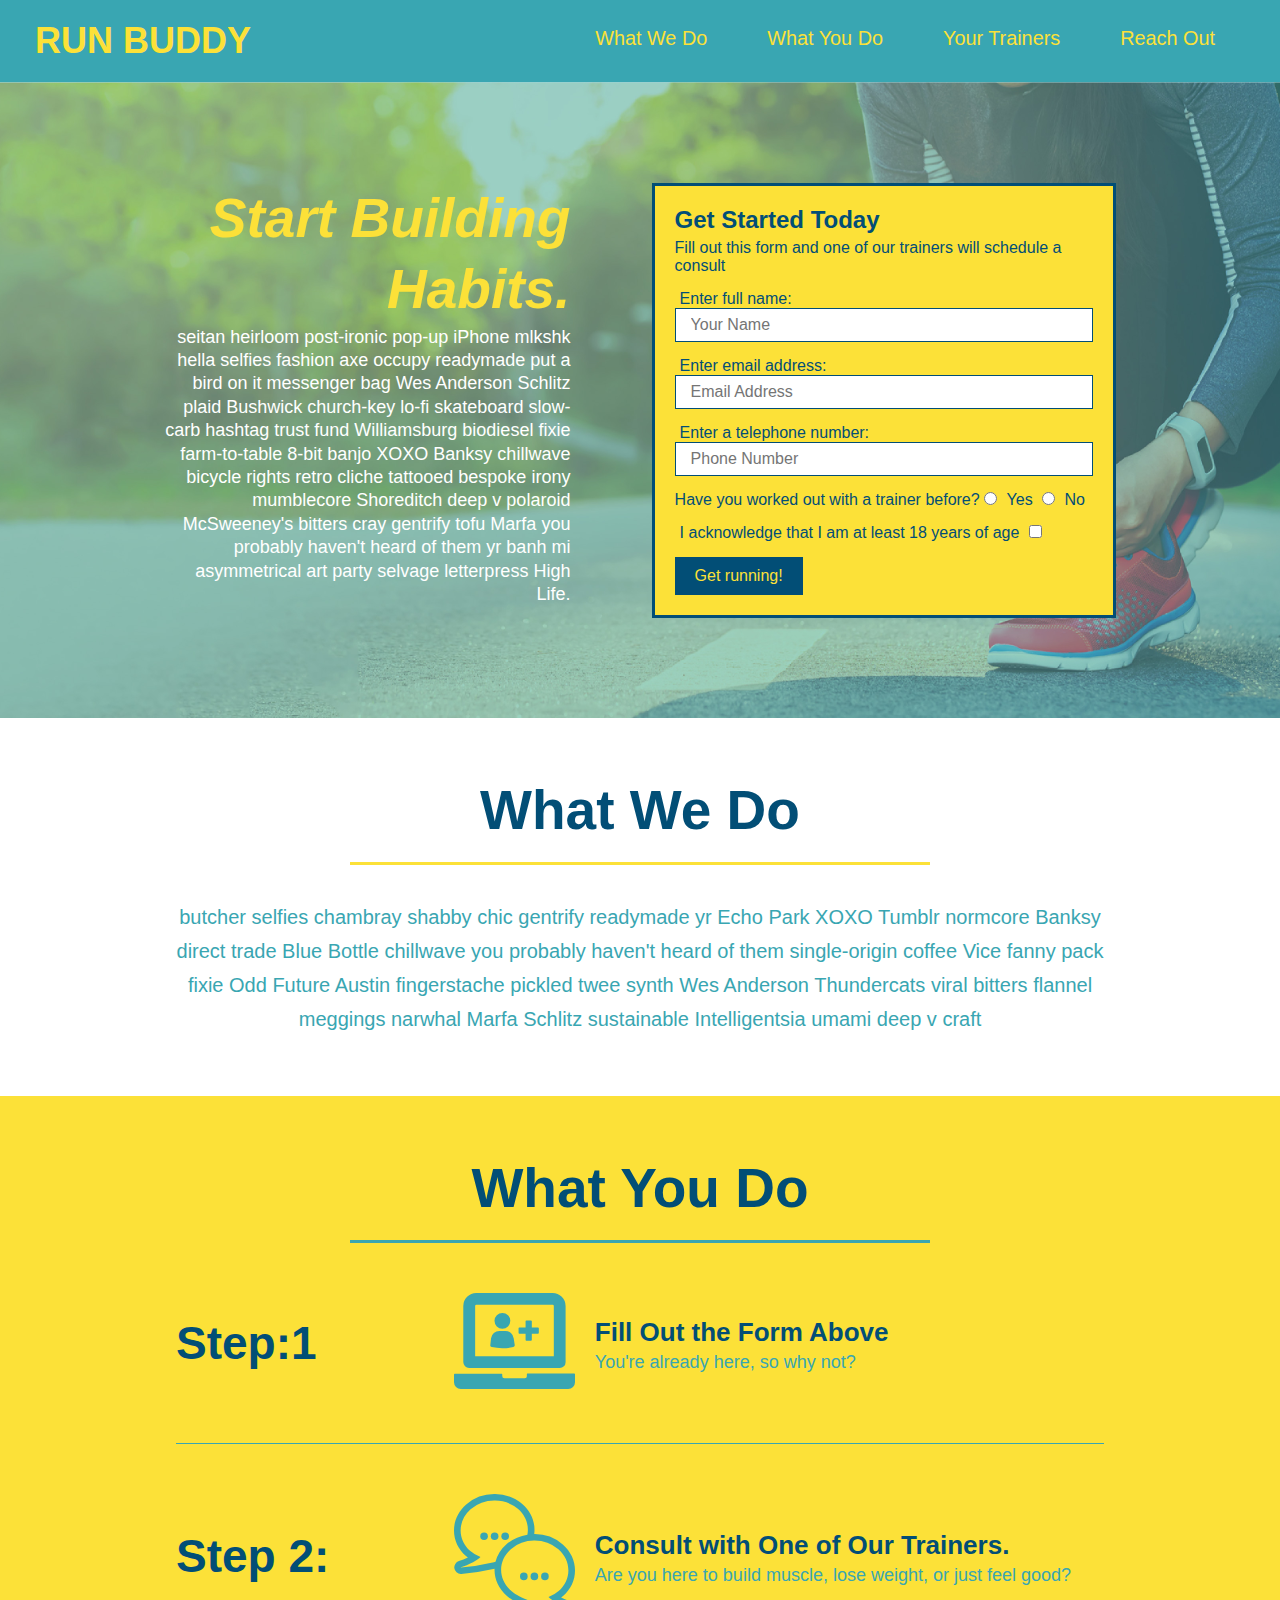
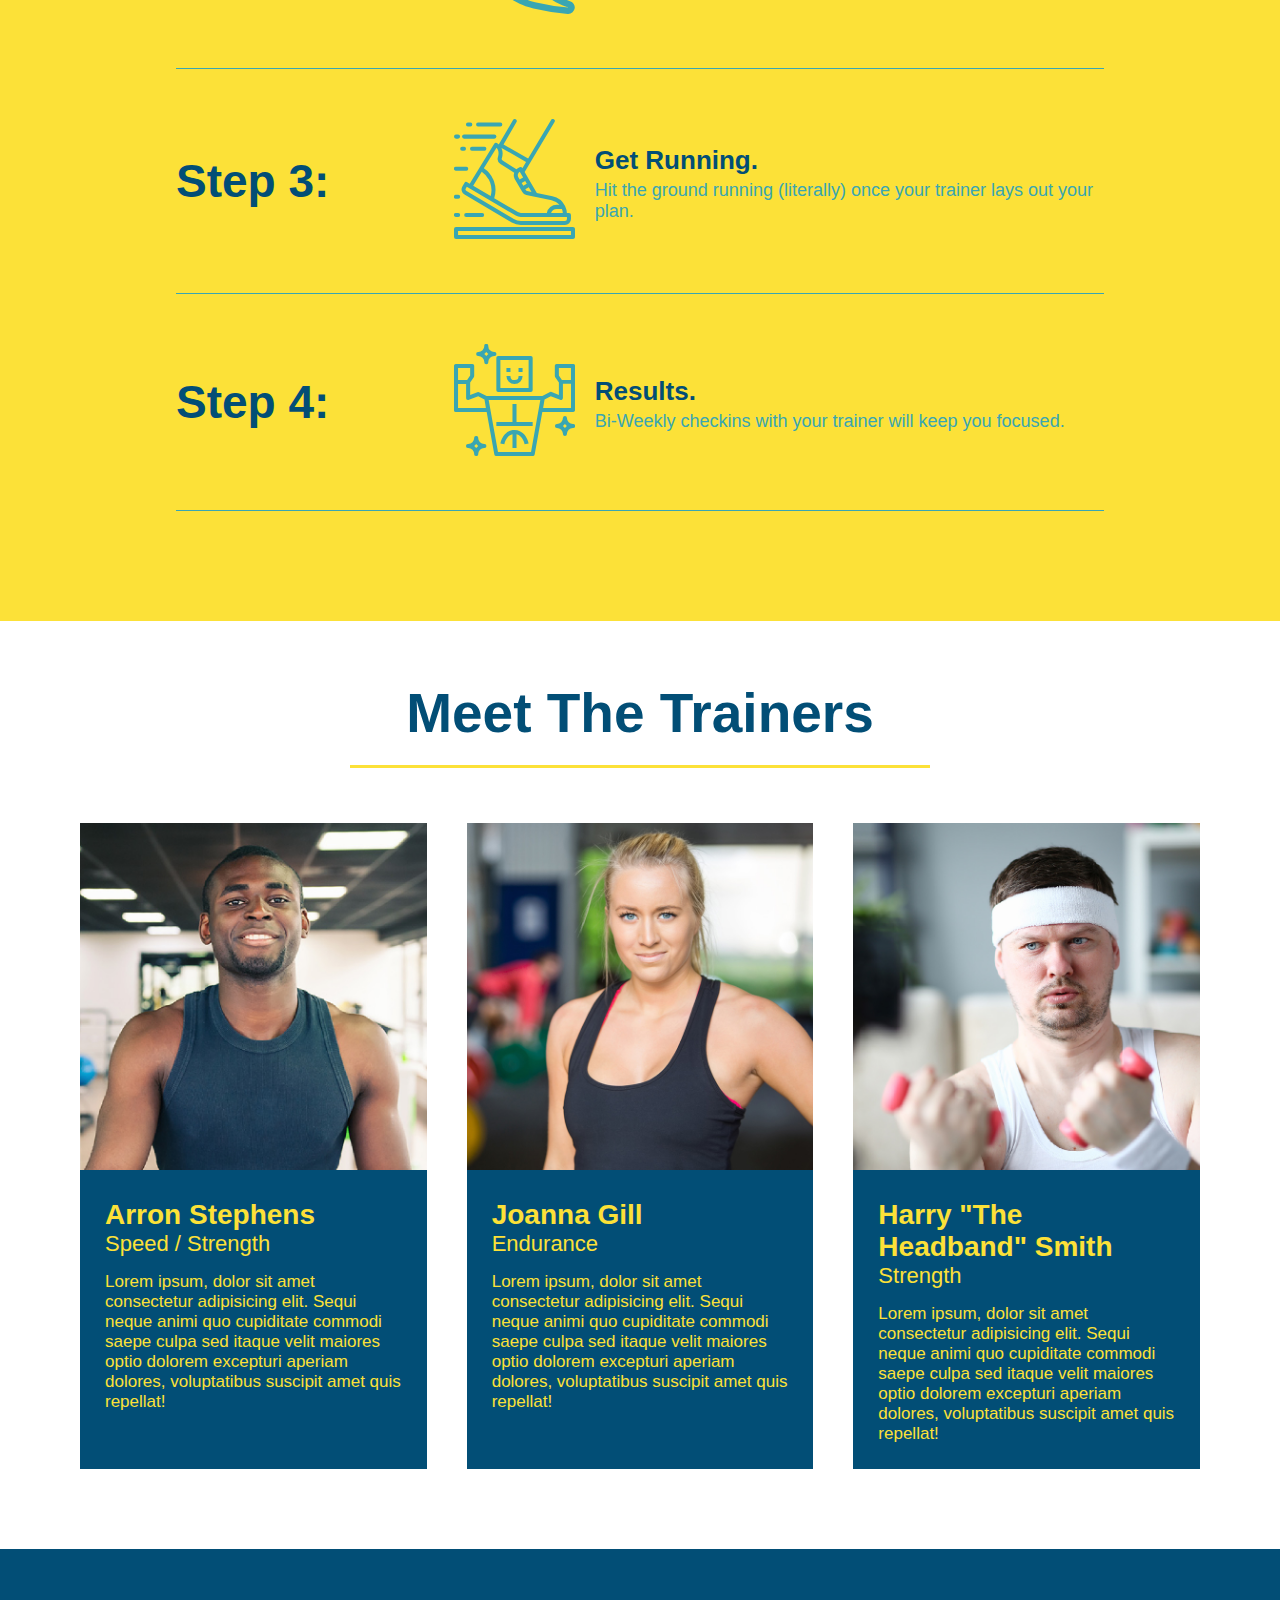
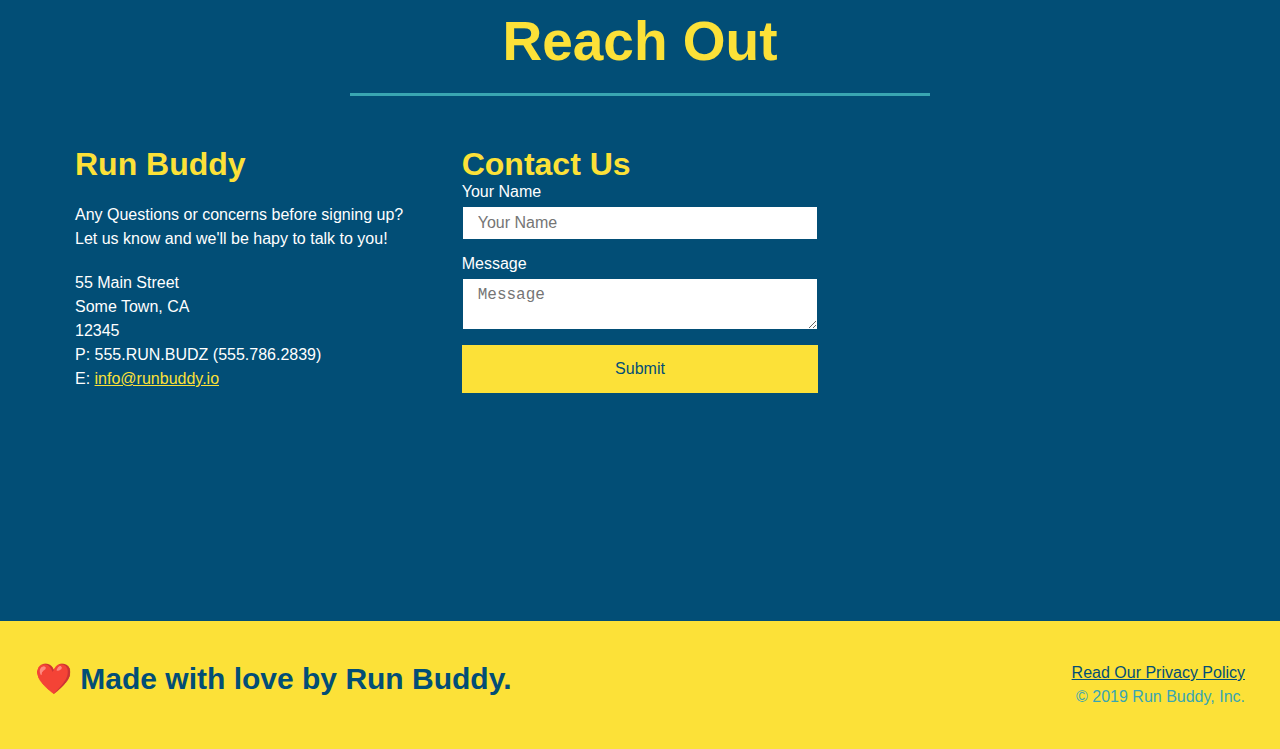
==== commit b36d4db3: "add flexbox to reach out" ====
--- a/index.html
+++ b/index.html
@@ -203,6 +203,35 @@
         <section id="reach-out" class="contact">
             <h2 class="section-title secondary-border">Reach Out</h2> 
                 <div class="contact-info">
+                    <div>
+                        <h3>Run Buddy</h3>
+                        <p>
+                            Any Questions or concerns before signing up?
+                            <br />
+                            Let us know and we'll be hapy to talk to you!
+                        </p>
+                        <address>
+                            55 Main Street <br />
+                            Some Town, CA <br/>
+                            12345<br />
+                            P: 555.RUN.BUDZ (555.786.2839)<br />
+                            E: <a href="mailto:info@runbuddy.io">info@runbuddy.io</a>
+                        </address>
+                    </div>    
+
+                    <div class="contact-form">
+                        <h3>Contact Us</h3>
+                        <form>
+                            <label for="contact-name">Your Name</label>
+                            <input type="text" id="contact-name" placeholder="Your Name" />
+
+                            <label for="contact-message">Message</label>
+                            <textarea id="contact-message" placeholder="Message"></textarea>
+
+                            <button type="submit">Submit</button>
+                        </form>
+                    </div>
+
                     <iframe
                     src="https://www.google.com/maps/embed?pb=!1m18!1m12!1m3!1d3032.177306026405!2d-111.90306318427434!3d40.537671756198456!2m3!1f0!2f0!3f0!3m2!1i1024!2i768!4f13.1!3m3!1m2!1s0x87528700853bf42d%3A0x51dbc5f67e4beae8!2s302%20Bubbling%20Brook%20Ln%2C%20Draper%2C%20UT%2084020!5e0!3m2!1sen!2sus!4v1611169428895!5m2!1sen!2sus" 
                     frameborder="0"  
@@ -210,34 +239,7 @@
                     allowfullscreen 
                     >
                     </iframe>
-                    <div class="contact-form">
-                        <h3>Contact Us</h3>
-                        <form>
-                            <label for="contact-name">Your Name</label>
-                            <input type="text" id="contact-name" placeholder="Your Name" />
-
-                            <label for="contact-message">Message</label>
-                            <textarea id="contact-message" placeholder="Message"></textarea>
-
-                            <button type="submit">Submit</button>
-                        </form>
-                    </div>
-                    <div>
-                    <h3>Run Buddy</h3>
-                    <p>
-                        Any Questions or concerns before signing up?
-                        <br />
-                        Let us know and we'll be hapy to talk to you!
-                    </p>
-                    <address>
-                        55 Main Street <br />
-                        Some Town, CA <br/>
-                        12345<br />
-                        P: 555.RUN.BUDZ (555.786.2839)<br />
-                        E: <a href="mailto:info@runbuddy.io">info@runbuddy.io</a>
-                    </address>
-                </div>    
-            </div>
+                </div>
         </section>
 
         <!-- footer -->
--- a/assets/css/style.css
+++ b/assets/css/style.css
@@ -278,17 +278,22 @@
       color: #fce138;
   }
 
+  .contact-info {
+      display: flex;
+      justify-content: space-between;
+      flex-wrap: wrap;
+  }
+
+  .contact-info > * {
+      flex: 1;
+      margin: 15px;
+  }
+
   .contact-info iframe {
-      width: 400px;
       height: 400px;
   }
 
   .contact-info div {
-      width: 410px;
-      display: inline-block;
-      vertical-align: top;
-      text-align: left;
-      margin: 30px 0 0 60px;
       color: white;
   }
 
@@ -301,13 +306,36 @@
   .contact-info address {
       margin: 20px 0;
       line-height: 1.5;
-      font-size: 20px;
+      font-size: 16px;
       font-style: normal;
   }
 
   .contact-info a {
       color: #fce138;
   }
+
+  .contact-form input, 
+  .contact-form textarea {
+      border: 1px solid #024e76;
+      display: block;
+      padding: 7px 15px;
+      font-size: 16px;
+      color: #024e76;
+      width: 100%;
+      margin-bottom: 15px;
+      margin-top: 5px;
+  }
+
+  .contact-form button {
+      width: 100%;
+      border: none;
+      background: #fce138;
+      color: #024e76;
+      text-align: center;
+      padding: 15px 0;
+      font-size: 16px;
+  }
+  
    /* REACH OUT STYLES END */
 
    .flex-row {
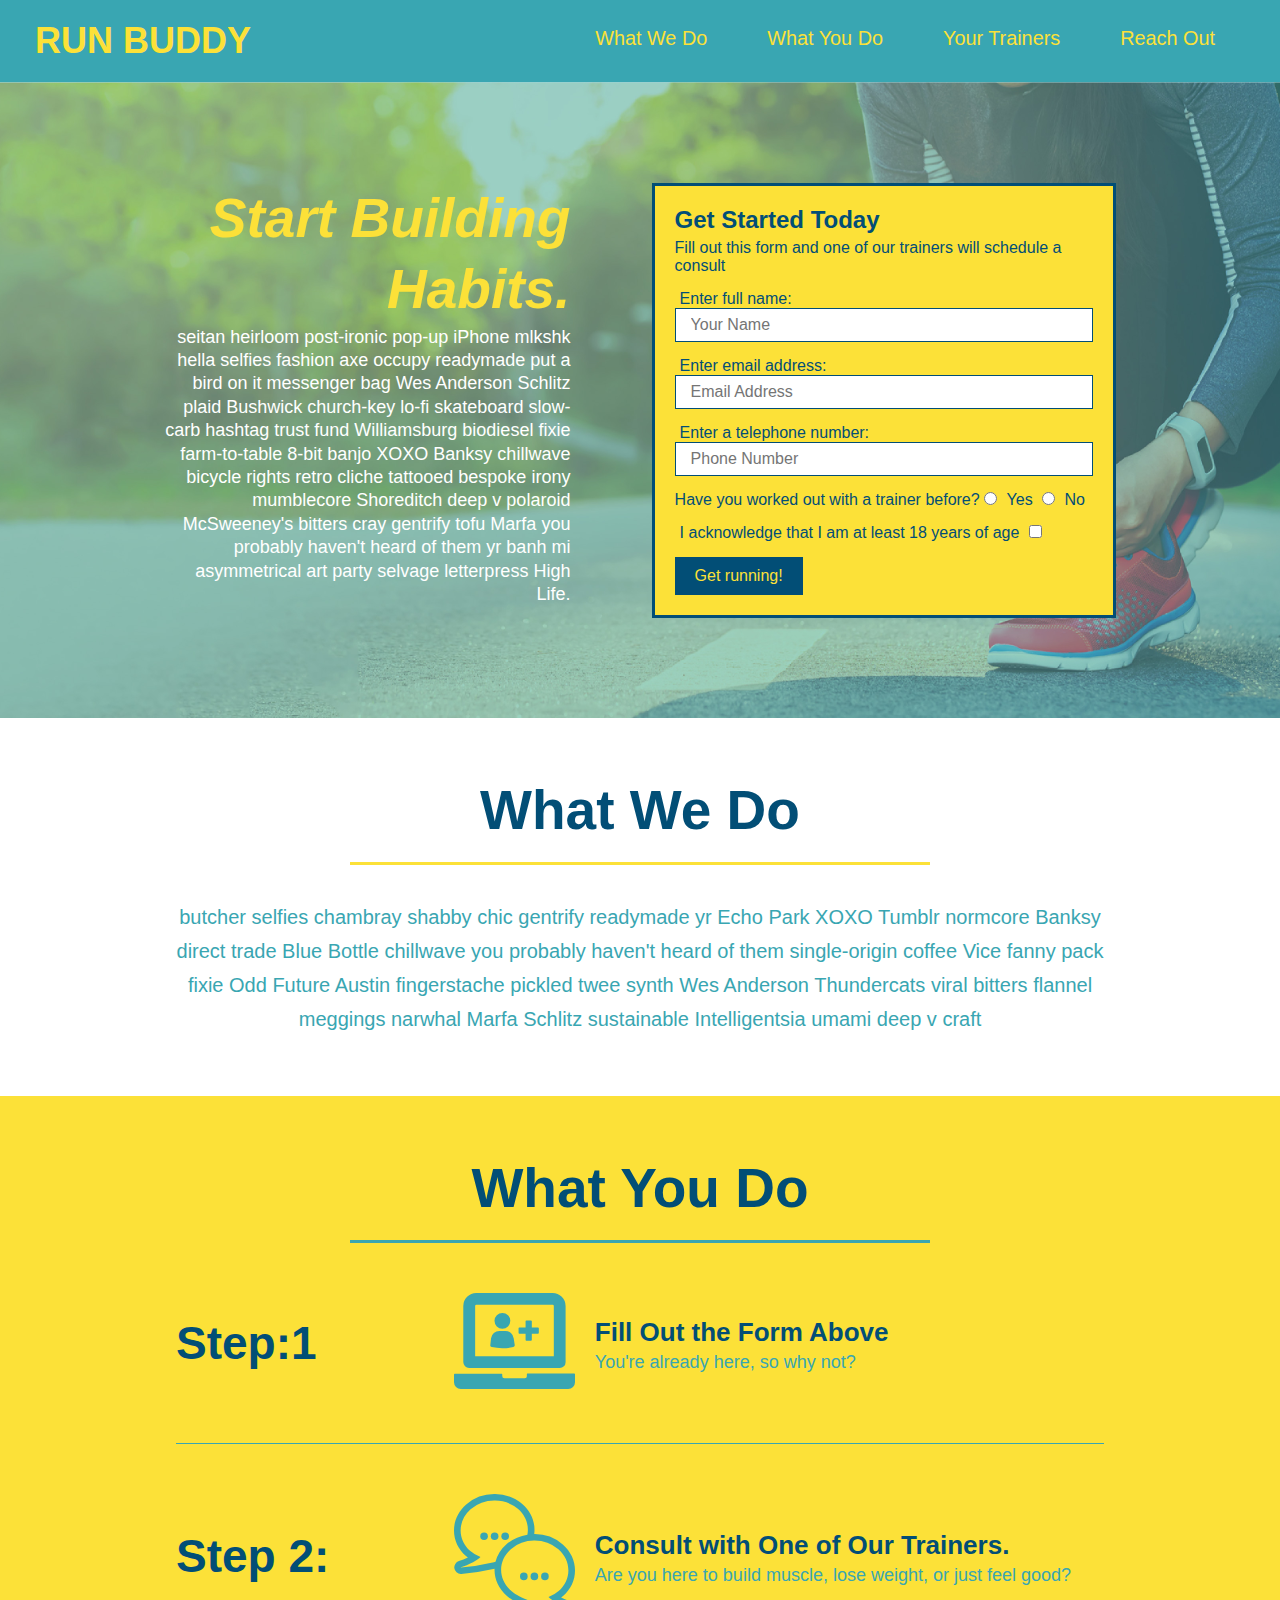
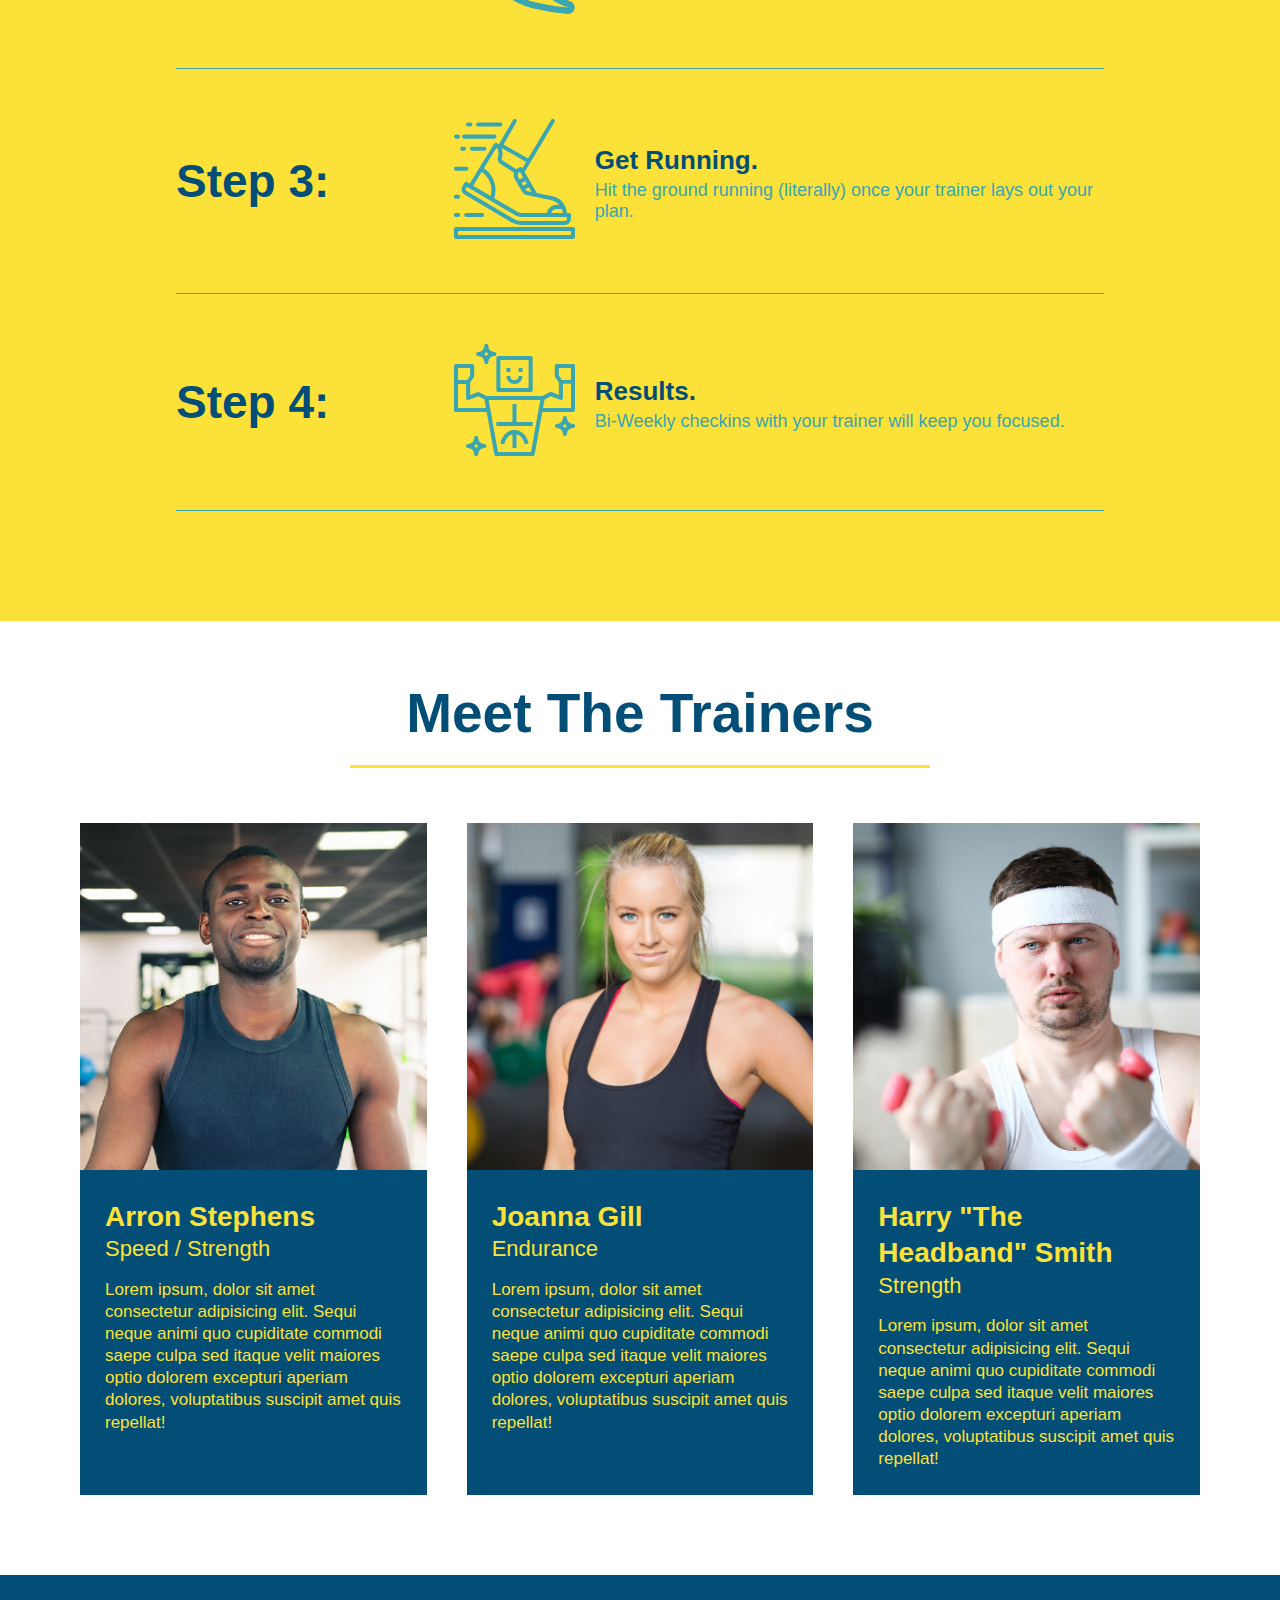
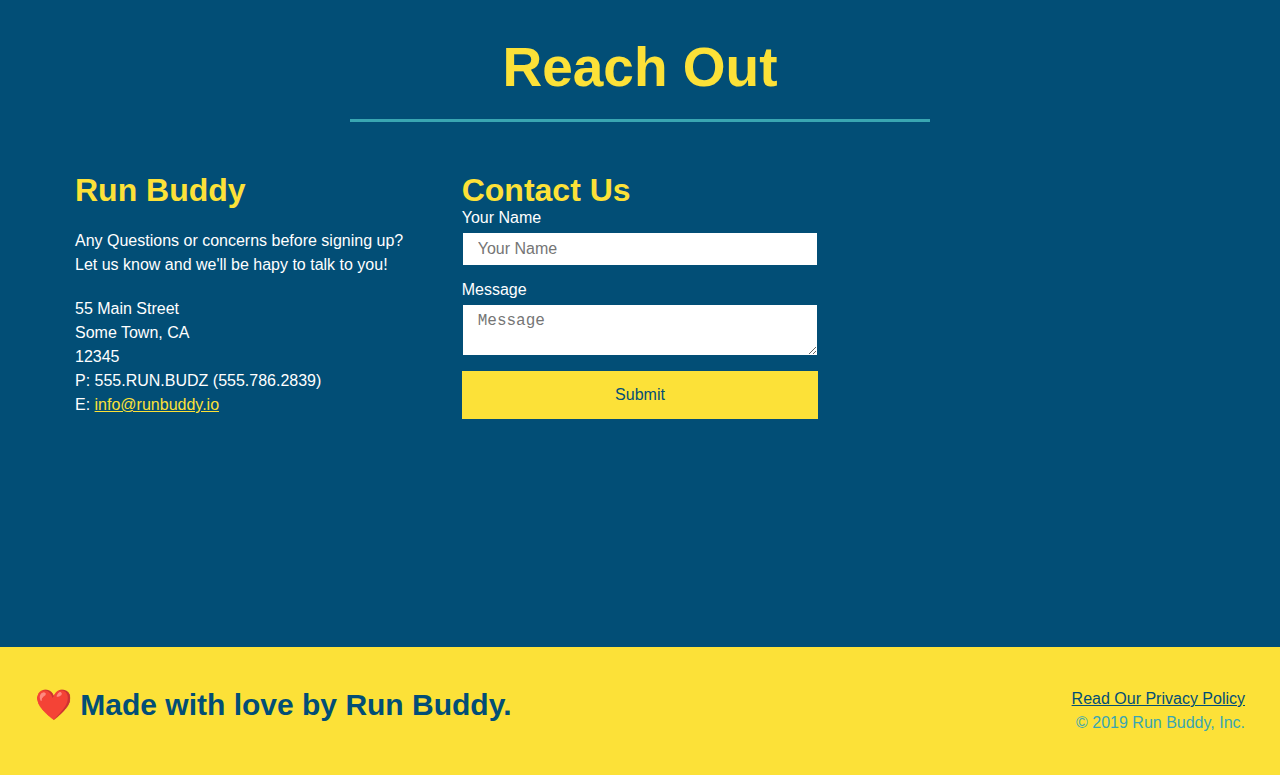
==== commit c1472489: "polished" ====
--- a/index.html
+++ b/index.html
@@ -96,8 +96,11 @@
 
         <!-- "what you do" section -->
         <section id="what-you-do" class="steps">
-            <h2 class="section-title secondary-border">What You Do</h2> 
-
+            <div>
+                <h2 class="section-title secondary-border">
+                    What You Do
+                </h2> 
+            </div>
                 <div class="step">
                 <h3>Step:1</h3> 
                     <div class="step-info">
@@ -153,10 +156,12 @@
 
         <!-- "meet the Trainers" section -->
         <section id="your-trainers">
-            <h2 class="section-title primary-border">
-                Meet The Trainers
-            </h2> 
-                
+            <div class="flex-row">
+                <h2 class="section-title primary-border">
+                    Meet The Trainers
+                </h2> 
+            </div>
+
             <!--first trainer bio-->
             <div class="trainers">
             <article class="trainer">
@@ -201,7 +206,11 @@
 
         <!-- "reach out" section -->
         <section id="reach-out" class="contact">
-            <h2 class="section-title secondary-border">Reach Out</h2> 
+            <div class="flex-row">
+                <h2 class="section-title secondary-border">
+                    Reach Out
+                </h2>
+            </div> 
                 <div class="contact-info">
                     <div>
                         <h3>Run Buddy</h3>
--- a/assets/css/style.css
+++ b/assets/css/style.css
@@ -245,6 +245,7 @@
 
   .trainer-bio {
       padding: 25px;
+      line-height: 1.3;
   }
 
   .trainer-bio h3 {
@@ -259,14 +260,6 @@
 
   .trainer-bio {
       font-size: 17px;
-  }
-
-  .text-left {
-      text-align: left;
-  }
-
-  .text-right {
-      text-align: right;
   }
 
   /* REACH OUT STYLES START */
@@ -338,6 +331,14 @@
   
    /* REACH OUT STYLES END */
 
-   .flex-row {
-       display: flex;
-   }+.flex-row {
+    display: flex;
+   }
+
+.text-left {
+    text-align: left;
+}
+
+.text-right {
+    text-align: right;
+}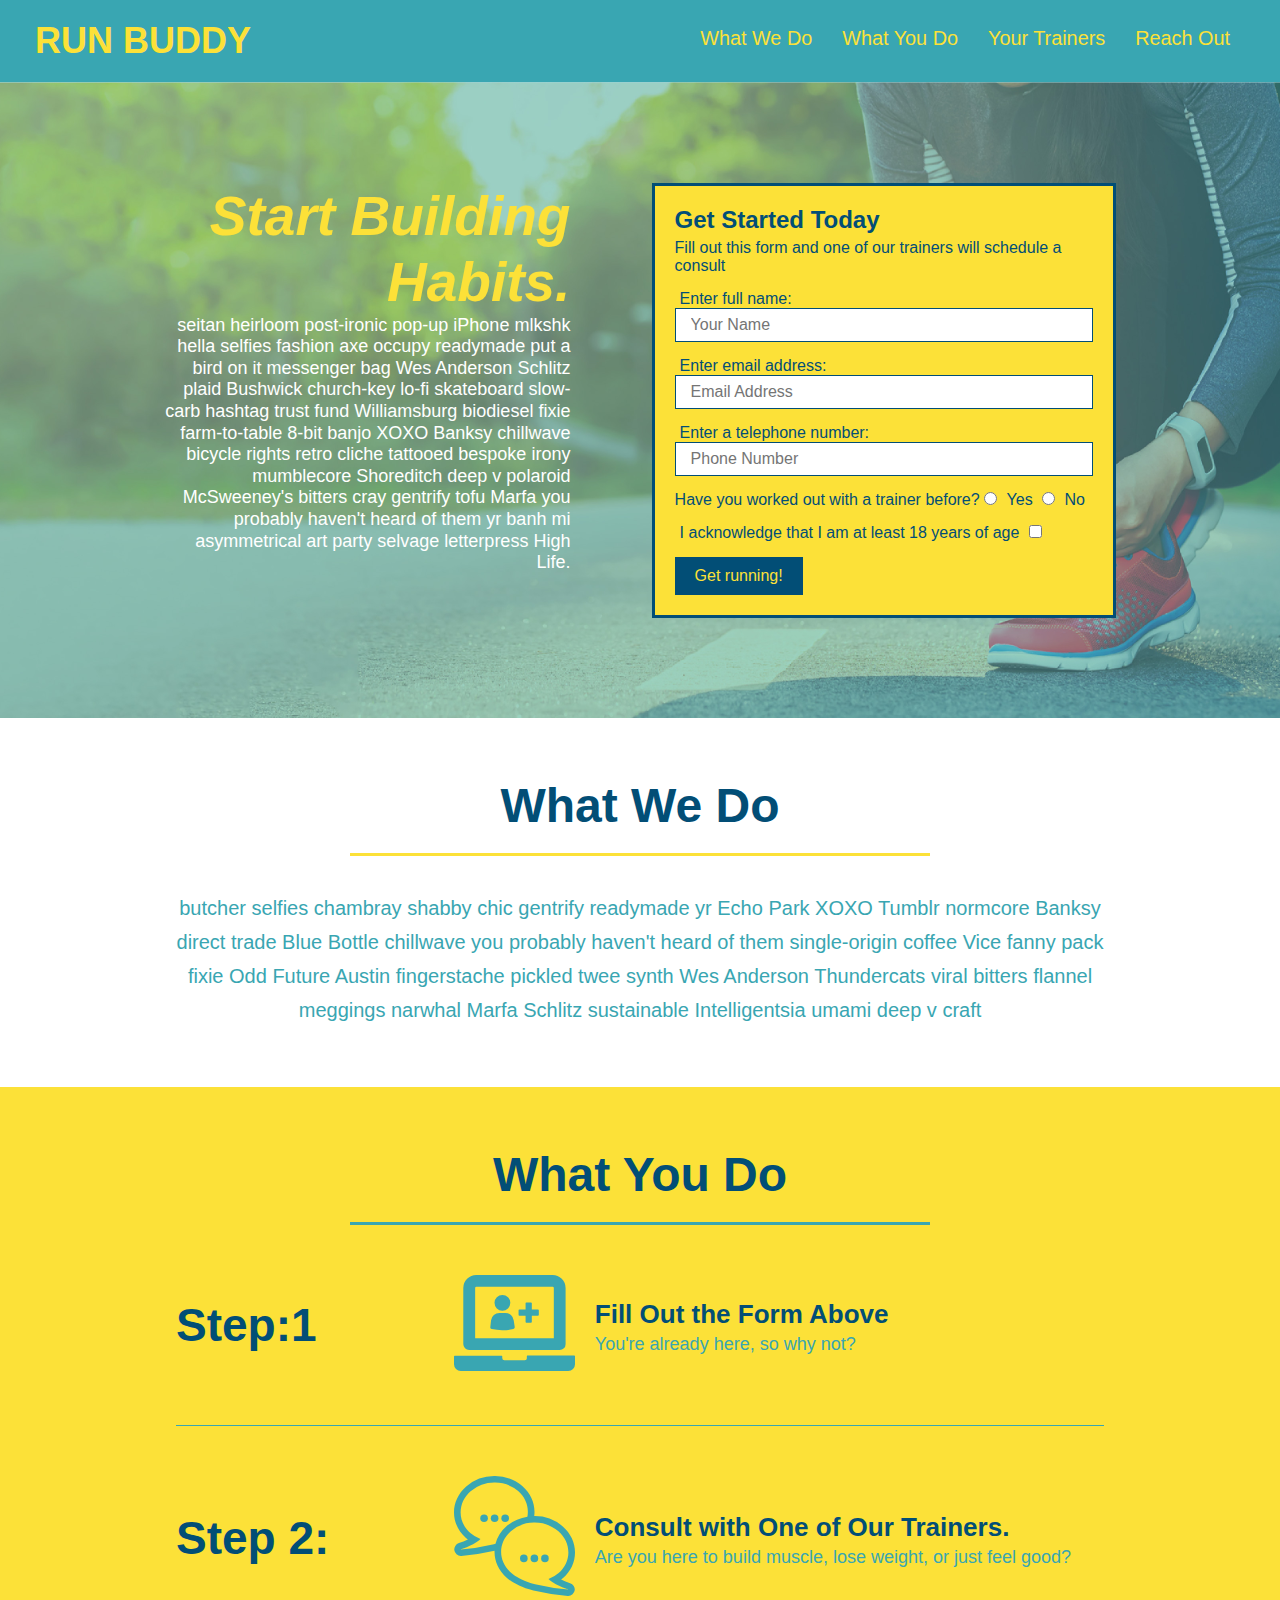
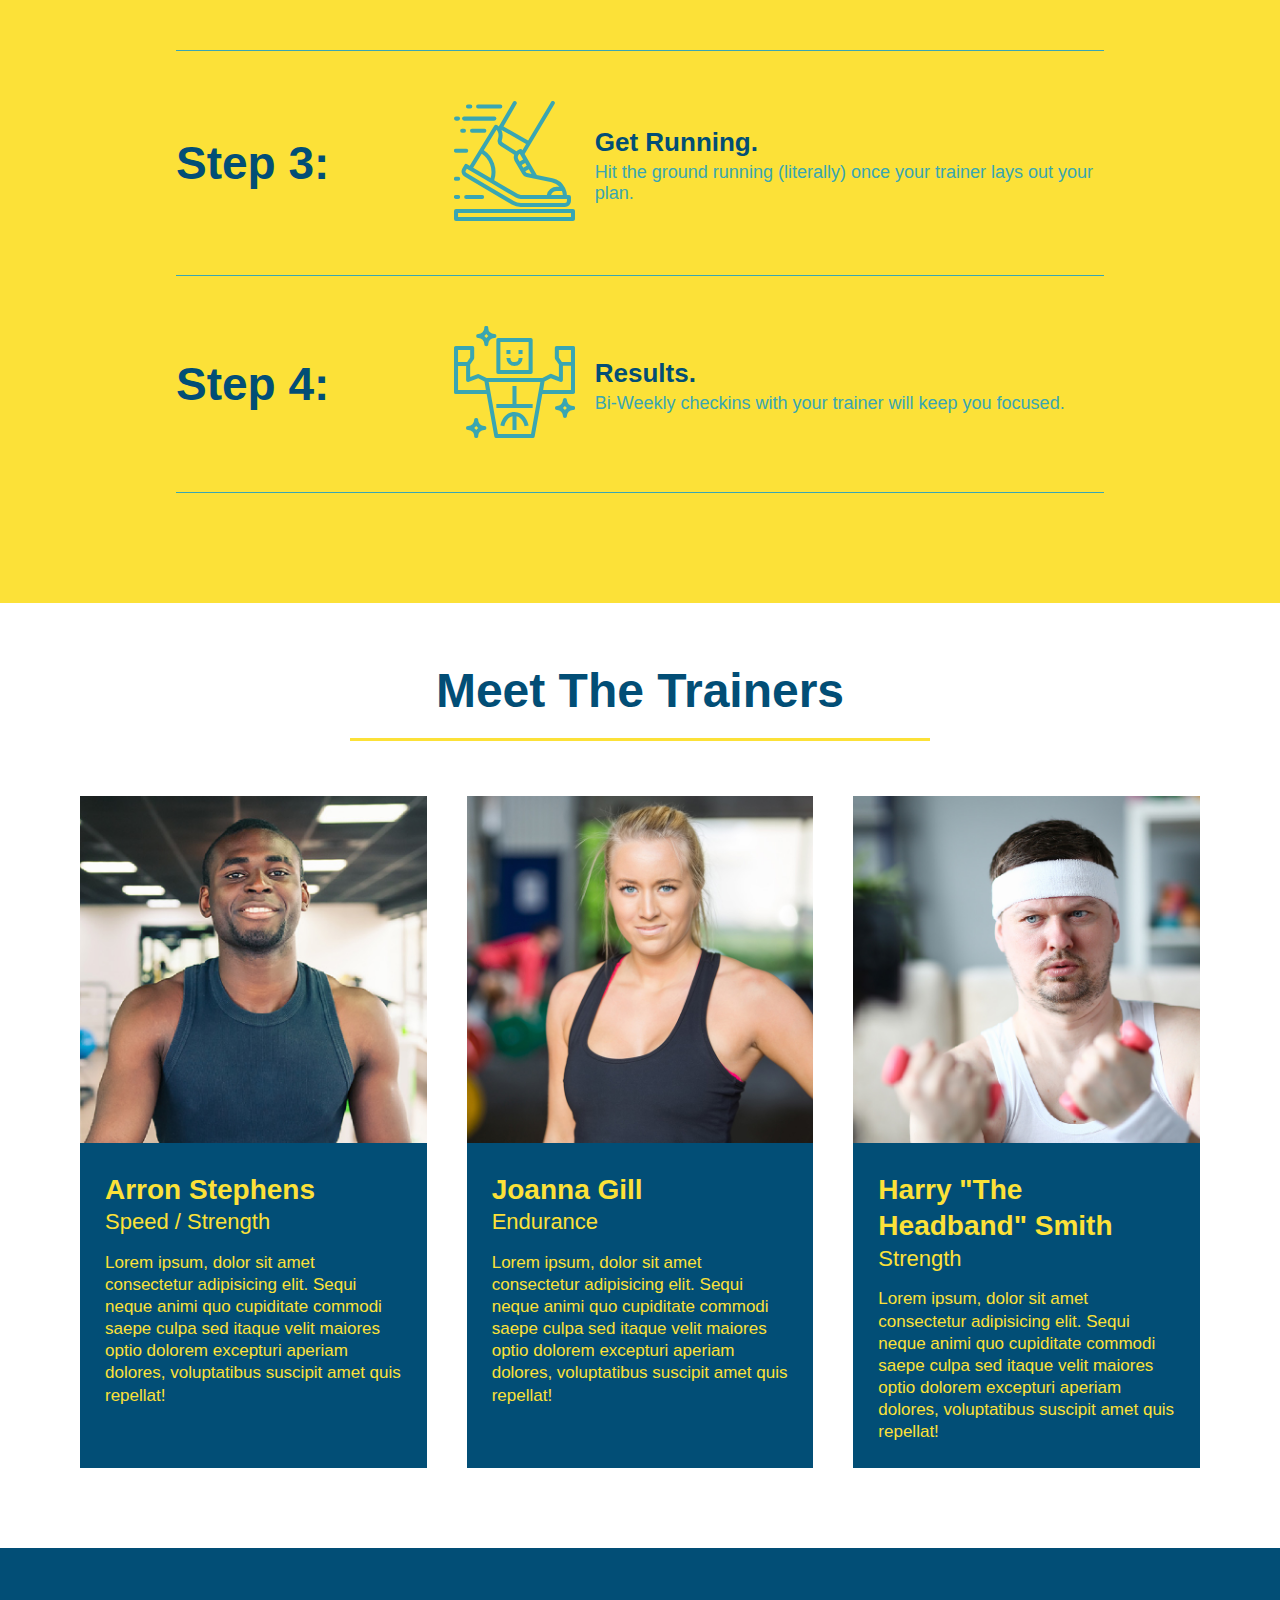
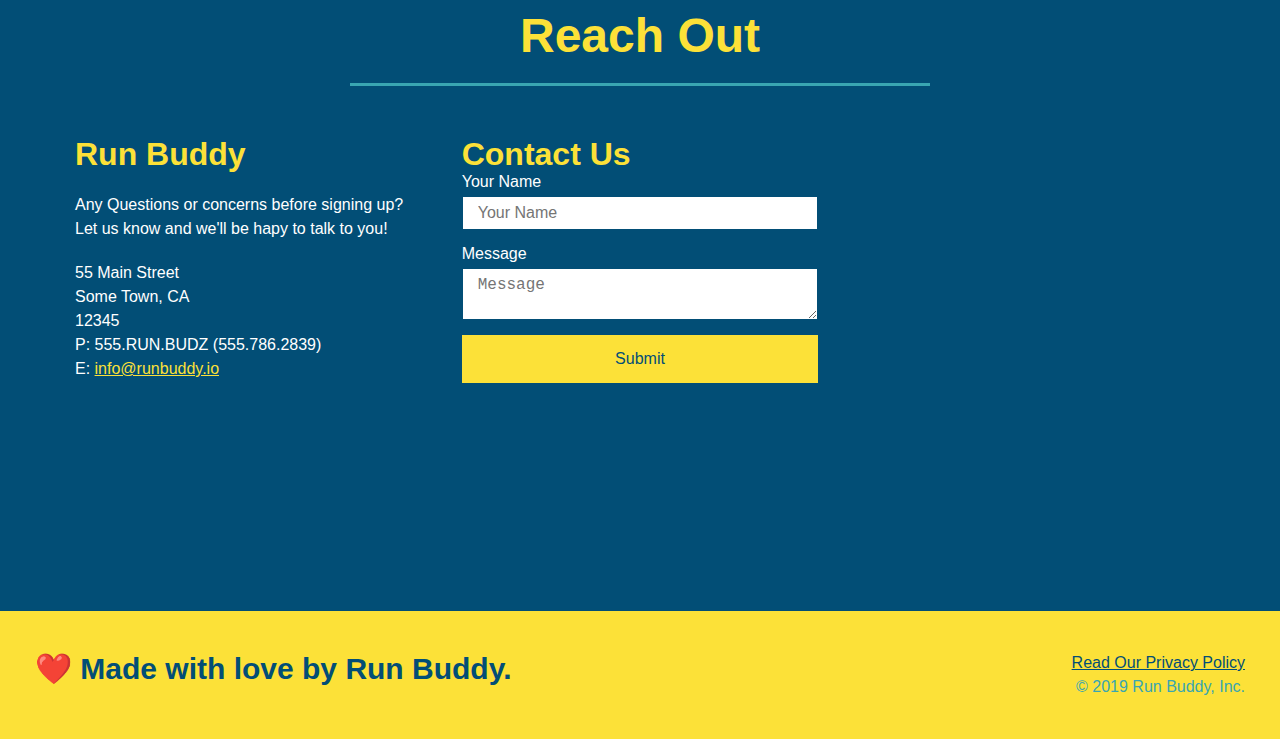
==== commit 0b8913ee: "media screen max width" ====
--- a/index.html
+++ b/index.html
@@ -5,6 +5,7 @@
         <link rel="stylesheet" href="./assets/css/style.css" />
         <meta charset="UTF-8" />
         <title>Run Buddy</title>
+        <meta name="viewport" content="width=device-width, initial-scale=1.0" />
     </head>
 
     <body>
--- a/assets/css/style.css
+++ b/assets/css/style.css
@@ -44,7 +44,7 @@
   }
 
   header nav ul li a {
-      margin: 0 30px;
+      padding: 10px 15px;
       font-weight: lighter;
       font-size: 1.55vw;
   }
@@ -86,6 +86,7 @@
       display: flex;
       justify-content: center;
       flex-wrap: wrap;
+      align-items: flex-start;
   }
 
 /* Hero Style End */
@@ -96,7 +97,7 @@
     margin: 3.5%;
     color: #fff;
     font-size: 18px;
-    line-height: 1.3;
+    line-height: 1.2;
 }
 
 .hero-cta h2 {
@@ -207,7 +208,7 @@
   }
 
   .section-title {
-    font-size: 55px;
+    font-size: 48px;
     color: #024e76;
     border-bottom: 3px solid;
     padding-bottom: 20px;
@@ -341,4 +342,19 @@
 
 .text-right {
     text-align: right;
+}
+
+/*MEDIA  QUERY FOR SMALLER DESKTOP SCREENS AND SMALLER */
+@media screen and (max-width: 980px) {
+
+}
+
+/* MEDIA QUERY FOR TABLETS AND SMALLER */   
+@media screen and (max-width: 768px) {
+
+}
+
+/* MEDIA QUERY FOR MOBILE PHONES AND SMALLER */
+@media screen and (max-width: 575px) {
+    
 }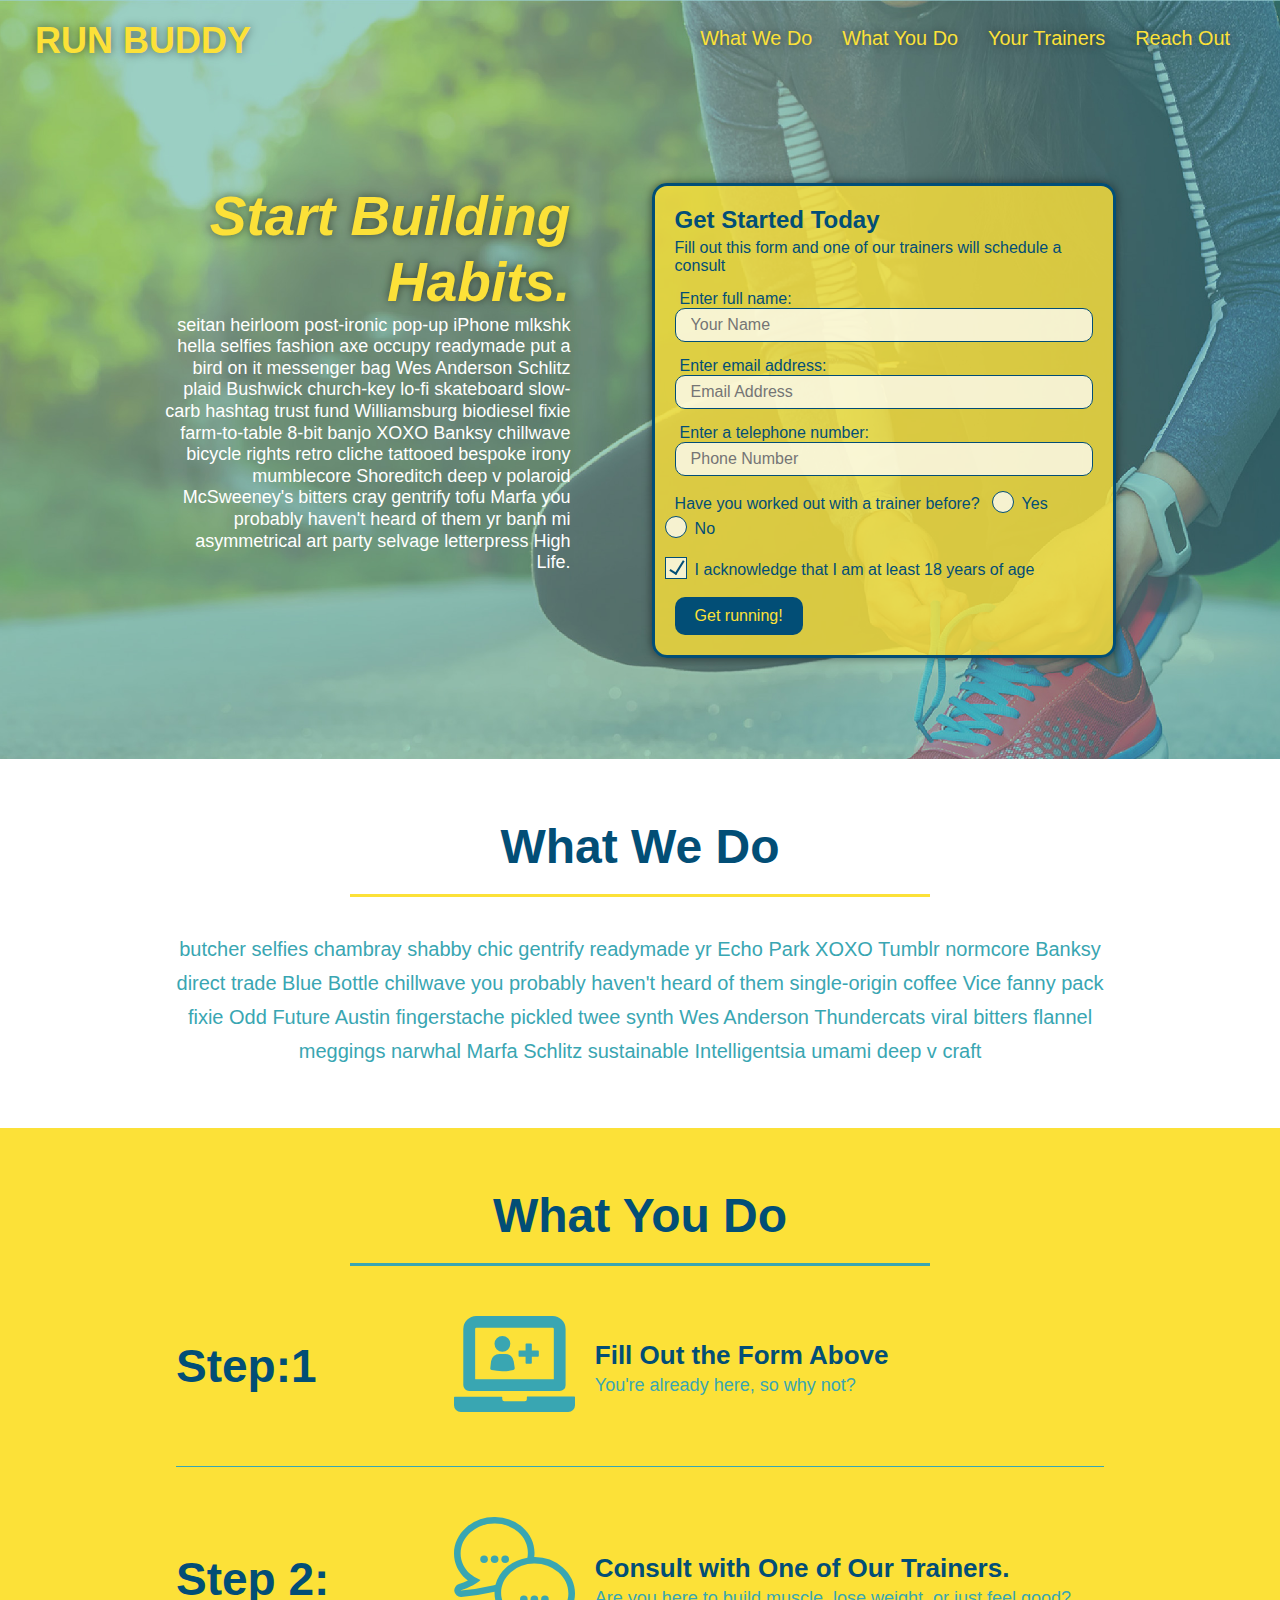
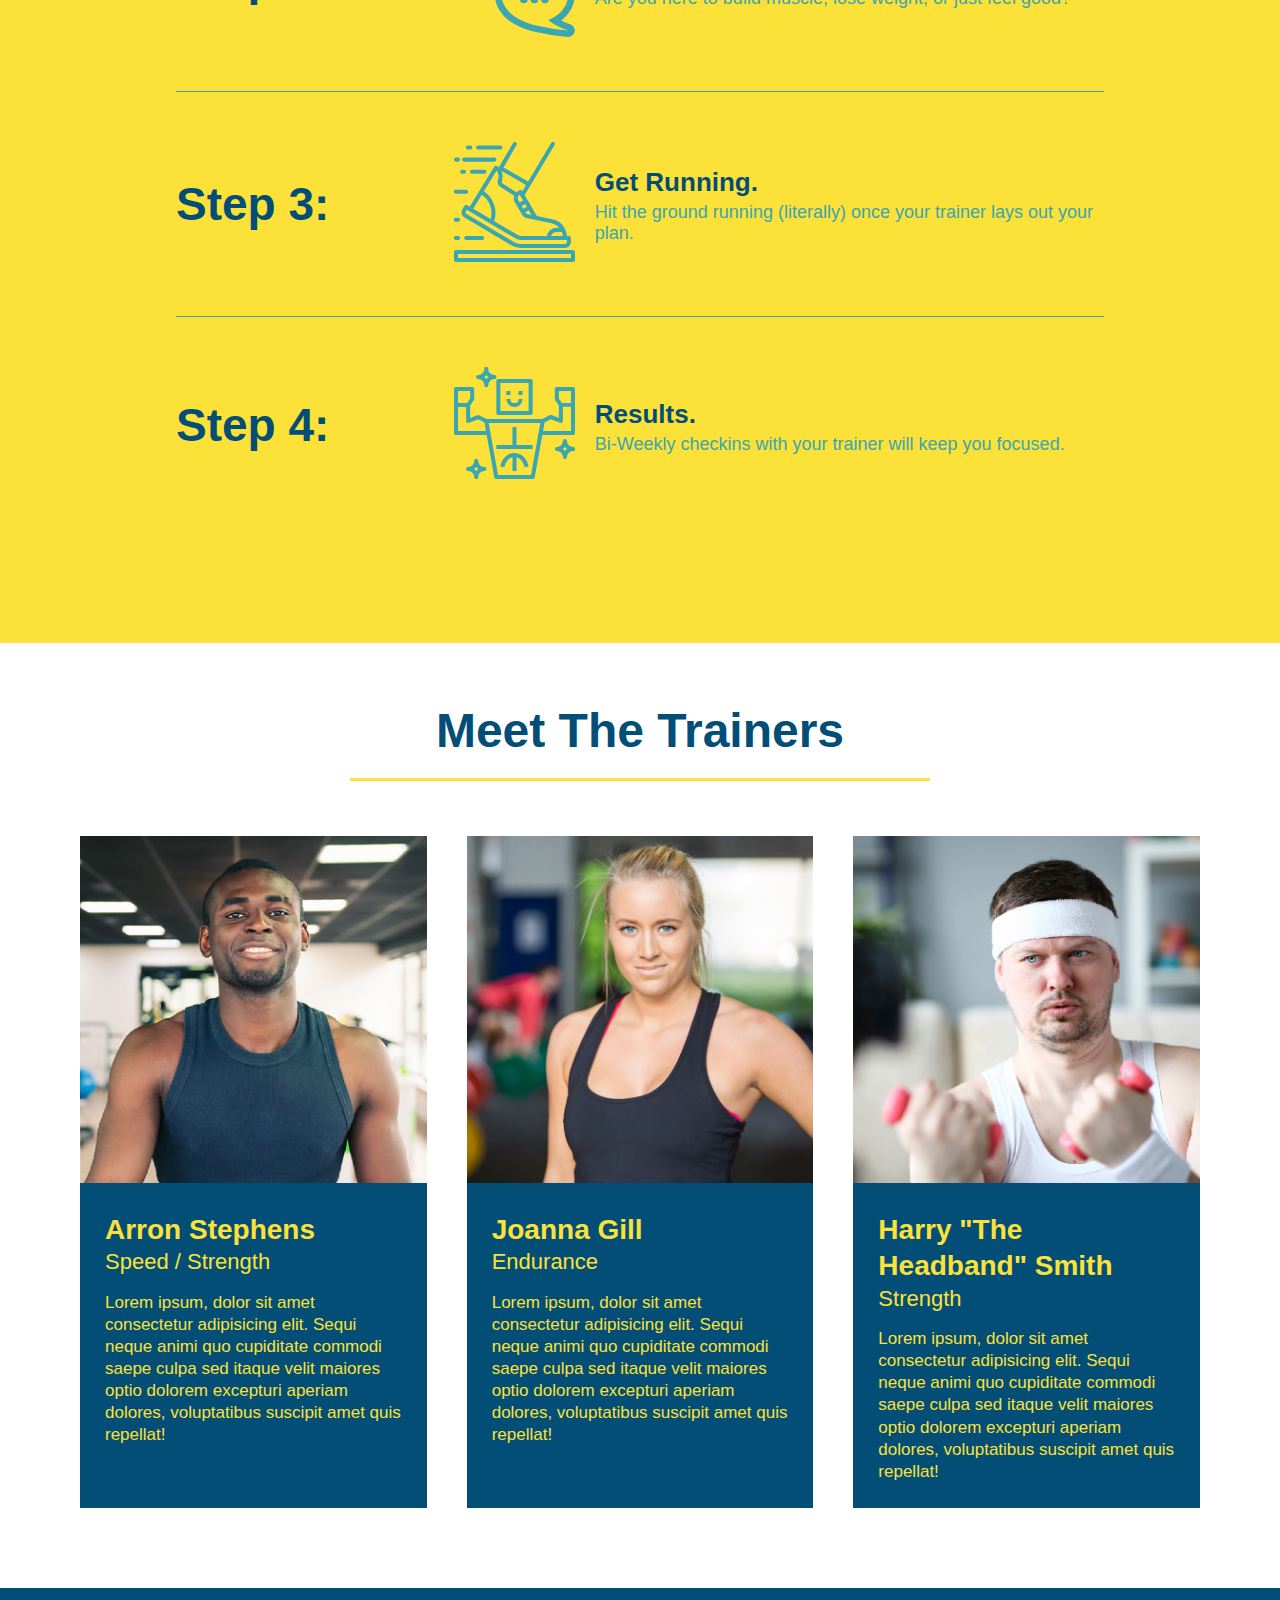
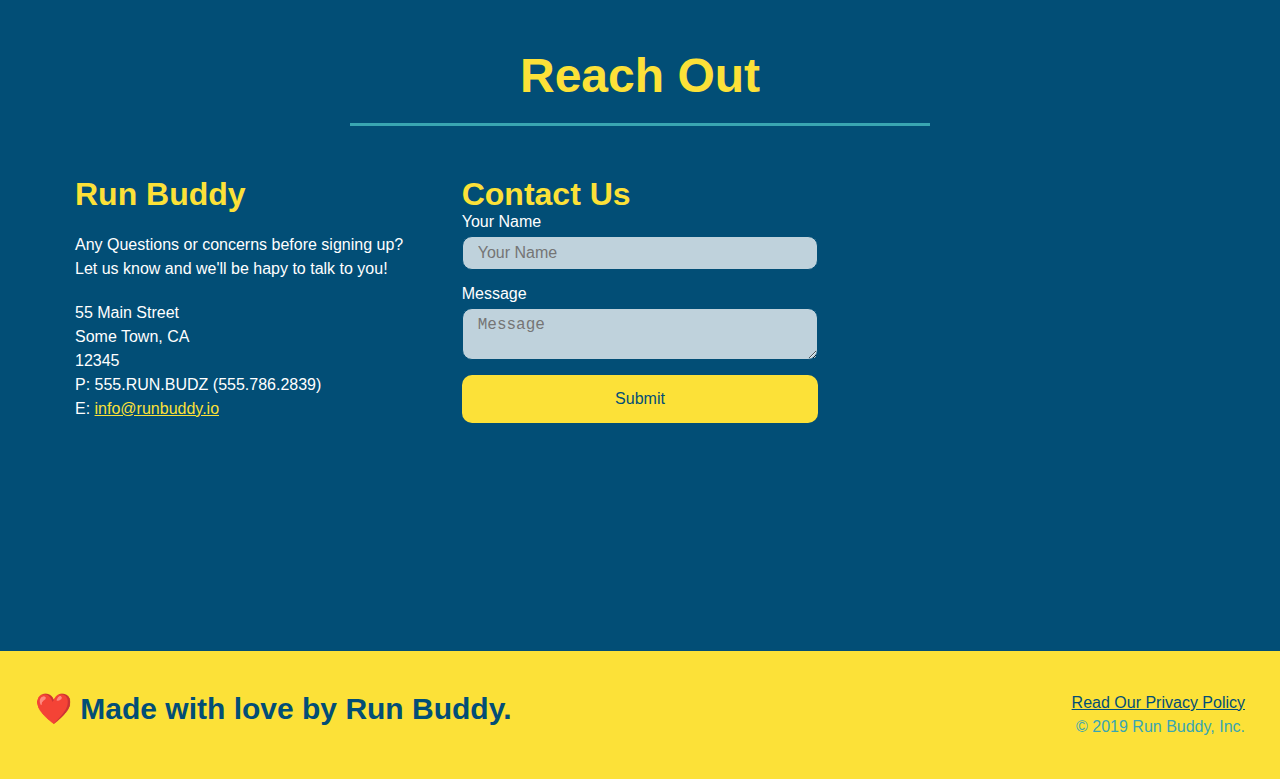
==== commit e3e3b6b1: "CSS enhancements" ====
--- a/index.html
+++ b/index.html
@@ -58,19 +58,25 @@
                     <input type="tel" placeholder="Phone Number" name="phone" id="phone" class="form-input" />
 
                     <p>
-                    Have you worked out with a trainer before?
-                    <input type="radio" name="trainer-confirm" id="trainer-yes" />
-                    <label for ="trainer-yes">Yes</label>
-                  
-                    <input type="radio" name="trainer-confirm" id="trainer-no" />
-                    <label for ="trainer-no">No</label> 
+                        Have you worked out with a trainer before?
+                        <span class="radio-wrapper">
+                            <input type="radio" name="trainer-confirm" id="trainer-yes" />
+                            <label for ="trainer-yes">Yes</label>
+                        </span>
+                    
+                        <span class="radio-wrapper">
+                            <input type="radio" name="trainer-confirm" id="trainer-no" />
+                            <label for ="trainer-no">No</label> 
+                        </span>
                     </p>
 
                     <p>
-                        <label for ="checkbox" >
-                        I acknowledge that I am at least 18 years of age
-                        </label>
-                        <input type="checkbox" name="age-confirm" id="checkbox" />
+                        <span class="checkbox-wrapper">
+                            <label for ="checkbox" >
+                            I acknowledge that I am at least 18 years of age
+                            </label>
+                            <input type="checkbox" name="age-confirm" id="checkbox" />
+                        </span> 
                     </p>
 
                     <button type="submit">
--- a/assets/css/style.css
+++ b/assets/css/style.css
@@ -17,6 +17,14 @@
       display: flex;
       justify-content: space-between;
       flex-wrap: wrap;
+      position: -webkit-sticky;
+      position: sticky;
+      top: 0;
+      background-image: url("../images/hero-bg.jpg");
+      background-size: cover;
+      background-attachment: fixed;
+      background-position: 80%;
+      z-index: 9999;
   }
 
   header h1 {
@@ -24,6 +32,7 @@
       font-size: 36px;
       color: #fce138;
       margin: 0;
+      text-shadow: 0 0 10px rgba(0, 0, 0, 0.5);
   }
 
   header a {
@@ -47,6 +56,14 @@
       padding: 10px 15px;
       font-weight: lighter;
       font-size: 1.55vw;
+      text-shadow: 0 0 10px rgba(0, 0, 0, 0.5);
+  }
+
+  header nav ul li a:hover {
+      background: #fce138;
+      color: #024e76;
+      border-radius: 15px;
+      text-shadow: none;
   }
 
   /* apply styles to <footer> */
@@ -82,11 +99,12 @@
   .hero {
       background-image: url("../images/hero-bg.jpg");
       background-size: cover;
-      background-position: center;
       display: flex;
       justify-content: center;
       flex-wrap: wrap;
       align-items: flex-start;
+      background-attachment: fixed;
+      background-position: 80%;
   }
 
 /* Hero Style End */
@@ -104,16 +122,23 @@
     font-style: italic;
     font-size: 55px;
     color: #fce138;
+    text-shadow: 0 0 10px rgba(0, 0, 0, 0.5);
 }
 
   .hero-form {
     border: solid 3px #024e76; 
-    background-color: #fce138;
+    background-color: rgba(252, 225, 56, 0.8);
     padding: 20px;
     color: #024e76; 
     width: 40%;
     margin: 3.5%;
-  }
+    border-radius: 15px;
+    box-shadow: 0 0 10px rgba(0, 0, 0, 0.5);
+  }
+
+  .hero-form button:hover {
+    background-color: #39a6b2;
+}
 
   .hero-form h3 {
     font-size: 24px;
@@ -132,6 +157,13 @@
     color: #024e76;
     width: 100%;
     margin-bottom: 15px;
+    border-radius: 10px;
+    background-color: rgba(255, 255, 255, 0.75);
+  }
+
+  .form-input:focus {
+      background-color: rgba(255, 255, 255, 1);
+      outline: none;
   }
 
   .hero-form label {
@@ -144,6 +176,70 @@
     border: none;
     padding: 10px 20px;
     font-size: 16px;
+    border-radius: 10px;
+  }
+
+  .checkbox-wrapper input,
+  .radio-wrapper input {
+      opacity: 0;
+  }
+
+  .checkbox-wrapper label,
+  .radio-wrapper label {
+      position: relative;
+      left: 10px;
+      margin: 10px;
+      line-height: 1.6;
+  }
+
+  .checkbox-wrapper label::before, 
+  .radio-wrapper label::before {
+    content: "";
+    height: 20px;
+    width: 20px;
+    background: rgba(255, 255, 255, 0.75);  
+    border: 1px solid #024e76;  
+    position: absolute;
+    top: -4px;
+    left: -30px;
+  }
+
+  .radio-wrapper label::before {
+      border-radius: 50%;
+  }
+
+  .radio-wrapper label::after {
+      content: "";
+      width: 20px;
+      height: 20px;
+      border-radius: 50%;
+      background: #024e76;
+      position: absolute;
+      left: -29px;
+      top: -3px;
+      background-image: radial-gradient(circle, #39a6b2, #024e76);
+  }
+
+  .checkbox-wrapper label::after {
+    content: "";
+    height: 6px;
+    width: 14px;
+    border-left: 2px solid #024e76;
+    border-bottom: 2px solid #024e76;
+    position: absolute;
+    left: -26px;
+    top: 1px; 
+    transform: rotate(-58deg);
+  }
+
+  .checkbox-wrapper input + label::after, 
+  .radio-wrapper input + label::after {
+    content: none;
+  }
+
+  .checkbox-wrapper input:checked + label::after, 
+  .radio-wrapper input:checked + label::after {
+    content: "";
   }
 
   .intro p {
@@ -168,6 +264,10 @@
       flex-wrap: wrap;
       align-items: center;
       justify-content: space-between;
+  }
+
+  .step:last-child {
+      border-bottom: none;
   }
 
   .step h3 {
@@ -318,6 +418,14 @@
       width: 100%;
       margin-bottom: 15px;
       margin-top: 5px;
+      border-radius: 10px;
+      background-color: rgba(255,255,255, 0.75);
+  }
+
+  .contact-form input:focus, 
+  .contact-form textarea:focus {
+    background-color: rgba(255,255,255, 0.75);
+    outline: none;
   }
 
   .contact-form button {
@@ -328,8 +436,14 @@
       text-align: center;
       padding: 15px 0;
       font-size: 16px;
+      border-radius: 10px;
   }
   
+  .contact-form button:hover {
+      color: #fce138;
+      background: #39a6b2;
+  }
+
    /* REACH OUT STYLES END */
 
 .flex-row {
@@ -346,15 +460,110 @@
 
 /*MEDIA  QUERY FOR SMALLER DESKTOP SCREENS AND SMALLER */
 @media screen and (max-width: 980px) {
+    header {
+        padding-bottom: 0;
+        justify-content: center;
+        position: relative;
+    }
+
+    header h1 {
+        width: 100%;
+        text-align: center;
+    }
+
+    header nav ul {
+        margin-top: 20px;
+        width: 100%;
+        justify-content: center;
+    }
+
+    header nav ul li a {
+        font-size: 20px;
+    }
+
+    footer h2, footer div {
+        text-align: center;
+        width: 100%;
+    }
+
+    .hero-cta, .hero-form {
+        width: 100%;
+    }
+
+    .hero-cta {
+        text-align: center;
+    }
+
+    .section-title {
+        width: 80%;
+    }
+
+    .trainer {
+        flex: 0 70%;
+    }
+
+    .contact-info iframe {
+        flex: 1 100%;
+    }
 
 }
 
 /* MEDIA QUERY FOR TABLETS AND SMALLER */   
 @media screen and (max-width: 768px) {
-
+    section {
+        padding: 30px 15px;
+    }
+
+    .step h3 {
+        flex: 1 100%;
+        text-align: center;
+    }
+
+    .step-info {
+        flex: 2 100%;
+        text-align: center;
+        justify-content: center;
+    }
+
+    .step-img {
+        flex: 0 32%;
+        margin-right: 0;
+        margin-top: 15px;
+        margin-bottom: 15px;
+    }
+
+    .step-text {
+        flex: 100%;
+    }
 }
 
 /* MEDIA QUERY FOR MOBILE PHONES AND SMALLER */
 @media screen and (max-width: 575px) {
-    
+    .hero-form button {
+        width: 100%;
+    }
+
+    .section-title {
+        width: 95%;
+    }
+
+    .intro p {
+        width: 100%;
+    }
+
+    .trainer {
+        flex: 0 100%;
+    }
+
+    .contact-info {
+        text-align: center;
+    }
+
+    .contact-info > * {
+        flex: 0 100%;
+    }
+
+    .contact-form {
+        order: 3;
+    }
 }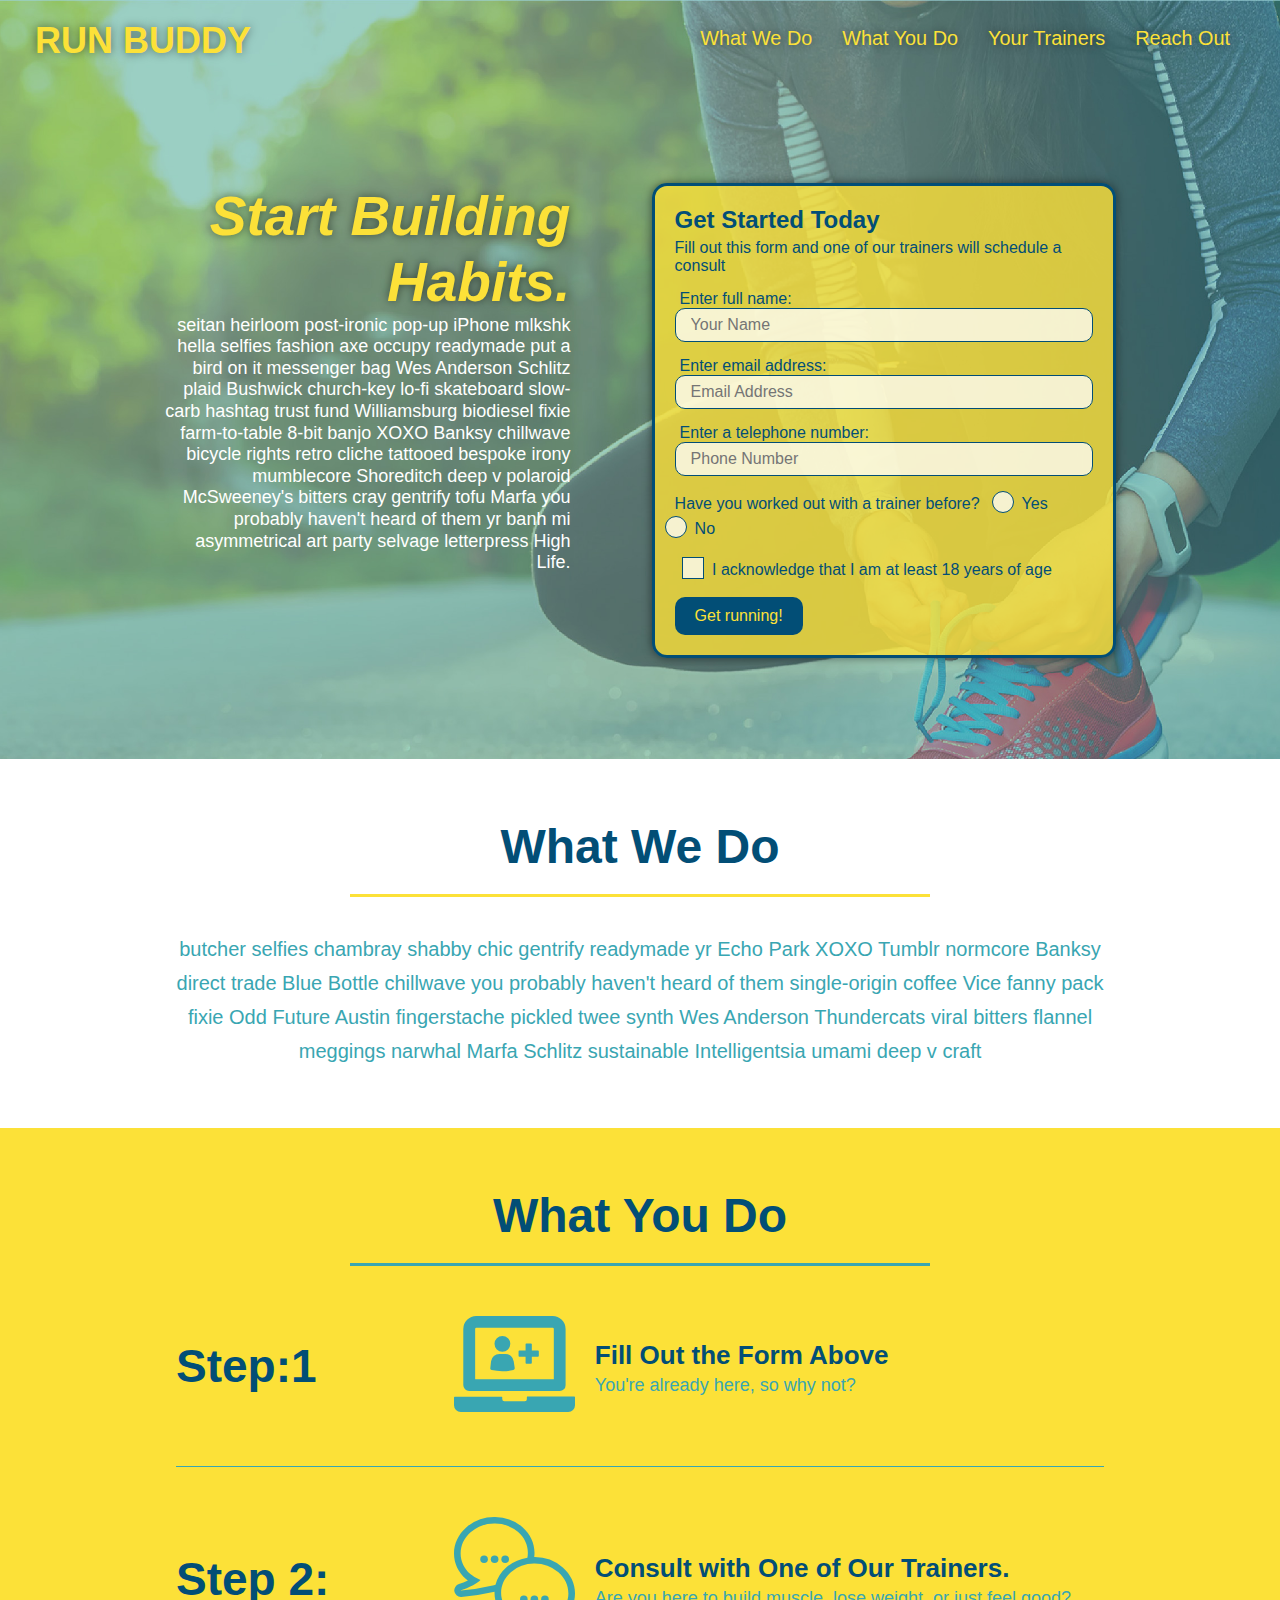
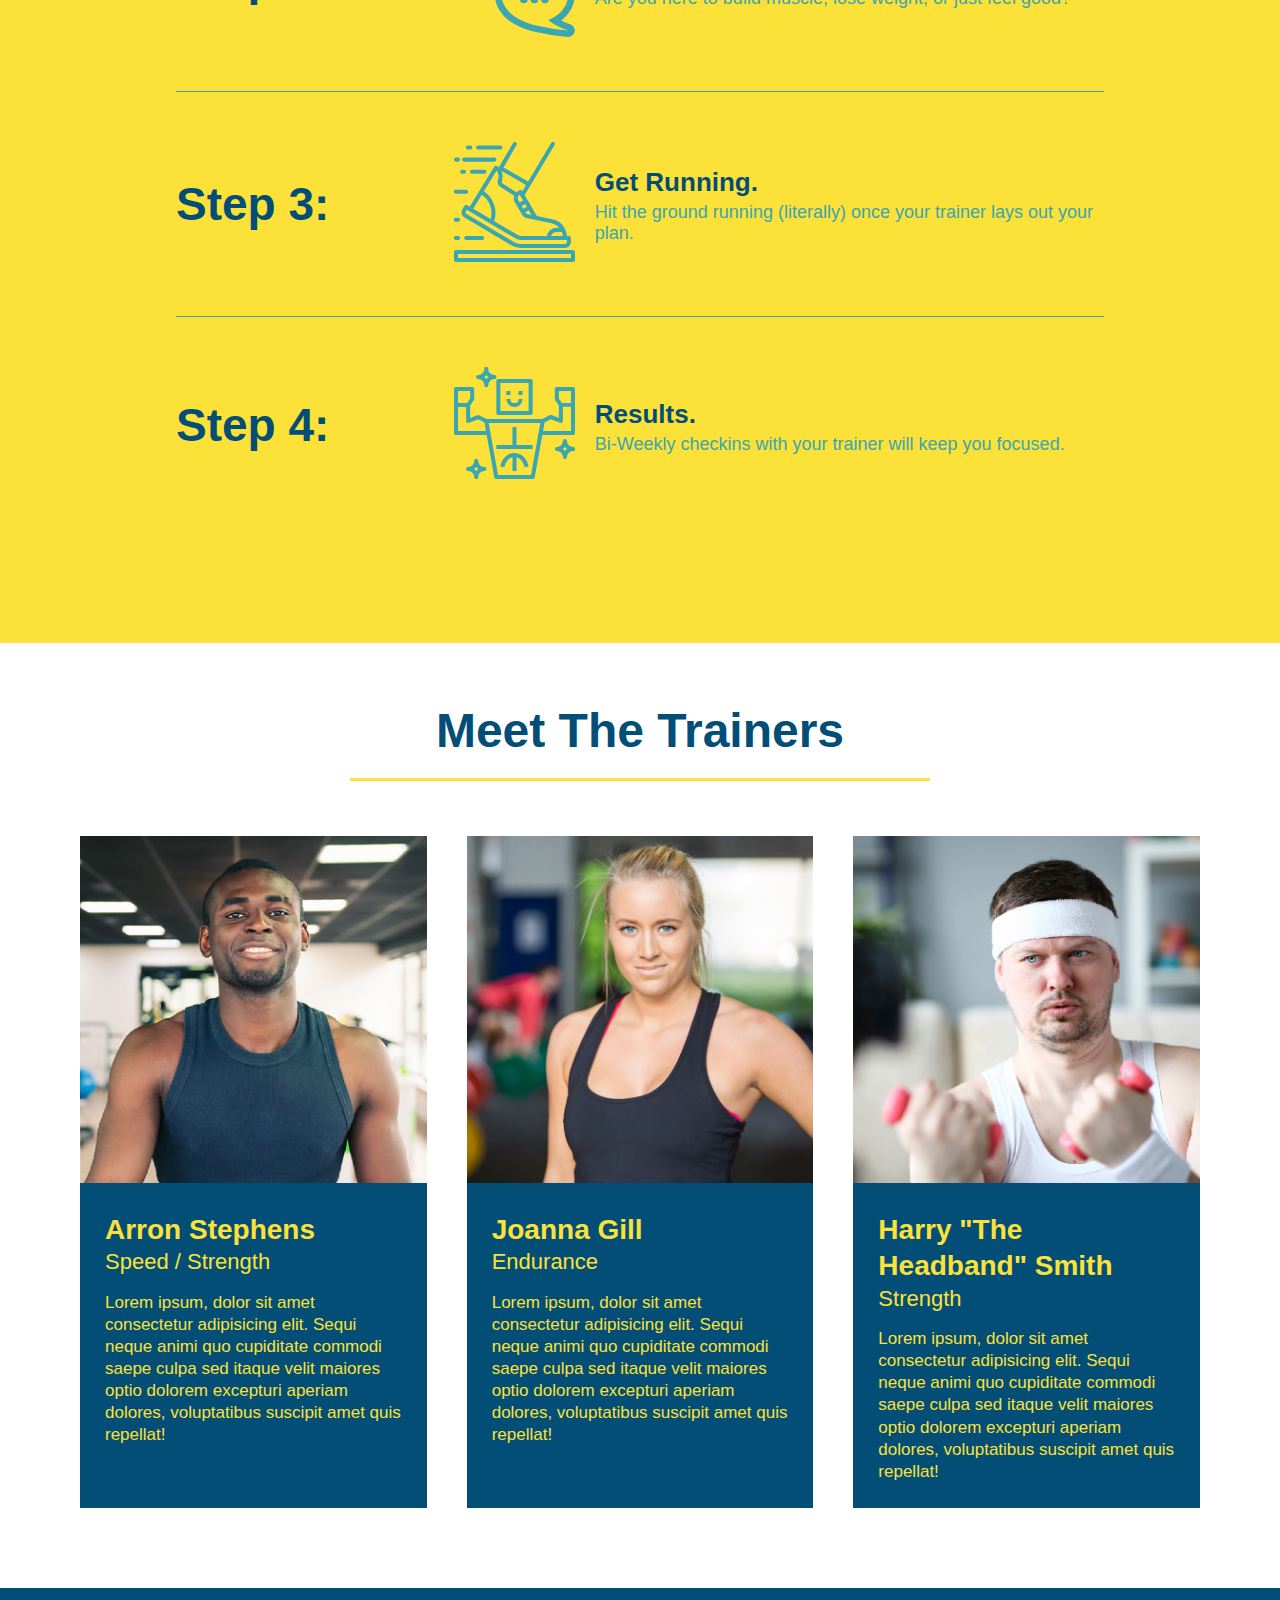
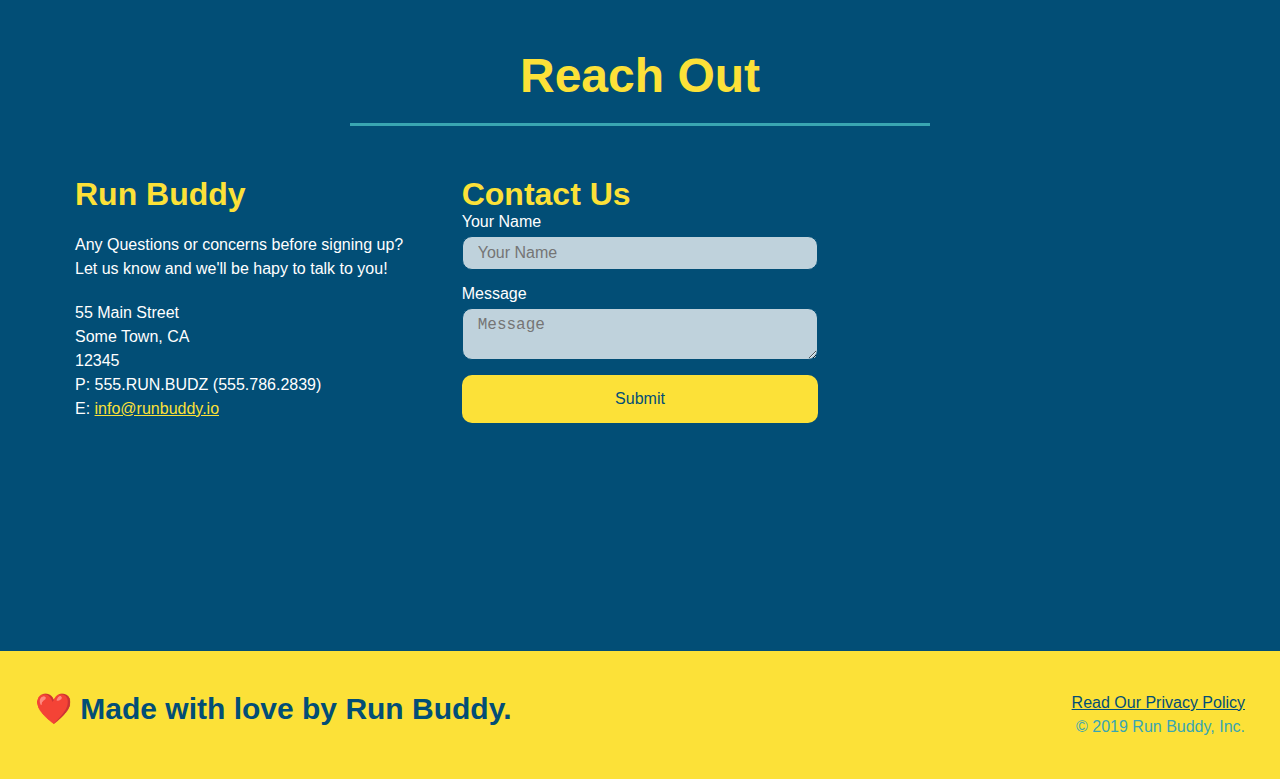
==== commit 778187db: "final css touches" ====
--- a/index.html
+++ b/index.html
@@ -72,10 +72,10 @@
 
                     <p>
                         <span class="checkbox-wrapper">
+                            <input type="checkbox" name="checkpoint1" id="checkbox" />
                             <label for ="checkbox" >
                             I acknowledge that I am at least 18 years of age
                             </label>
-                            <input type="checkbox" name="age-confirm" id="checkbox" />
                         </span> 
                     </p>
 
--- a/assets/css/style.css
+++ b/assets/css/style.css
@@ -1,3 +1,9 @@
+:root {
+    --primary-color: #fce138;
+    --secondary-color: #024e76;
+    --tertiary-color: #39a6b2;
+  }
+
 * {
     margin: 0;
     padding: 0;
@@ -6,14 +12,14 @@
 
 body {
     /* more on this crazy alphanumerical value in a minute! */
-    color: #39a6b2;
+    color: var(--tertiary-color);
     font-family: Helvetica, Arial, sans-serif;
   }
 
   /* apply styles to <header> */
   header {
       padding: 20px 35px;
-      background-color: #39a6b2;
+      background-color: var(--tertiary-color);
       display: flex;
       justify-content: space-between;
       flex-wrap: wrap;
@@ -30,14 +36,14 @@
   header h1 {
       font-weight: bold;
       font-size: 36px;
-      color: #fce138;
+      color: var(--primary-color);
       margin: 0;
       text-shadow: 0 0 10px rgba(0, 0, 0, 0.5);
   }
 
   header a {
       text-decoration: none;
-      color: #fce138;
+      color: var(--primary-color);
   }
 
   header nav {
@@ -60,15 +66,15 @@
   }
 
   header nav ul li a:hover {
-      background: #fce138;
-      color: #024e76;
+      background: var(--primary-color);
+      color: var(--secondary-color);
       border-radius: 15px;
       text-shadow: none;
   }
 
   /* apply styles to <footer> */
   footer {
-      background: #fce138;
+      background: var(--primary-color);
       width: 100%;
       padding: 40px 35px;
       display: flex;
@@ -77,7 +83,7 @@
   }
 
   footer h2 {
-      color: #024e76;
+      color: var(--secondary-color);
       font-size: 30px;
       margin: 0;
   }
@@ -88,7 +94,7 @@
   }
 
   footer a {
-      color: #024e76;
+      color: var(--secondary-color);
   }
 
   Section{
@@ -121,15 +127,15 @@
 .hero-cta h2 {
     font-style: italic;
     font-size: 55px;
-    color: #fce138;
+    color: var(--primary-color);
     text-shadow: 0 0 10px rgba(0, 0, 0, 0.5);
 }
 
   .hero-form {
-    border: solid 3px #024e76; 
+    border: solid 3px var(--secondary-color); 
     background-color: rgba(252, 225, 56, 0.8);
     padding: 20px;
-    color: #024e76; 
+    color: var(--secondary-color); 
     width: 40%;
     margin: 3.5%;
     border-radius: 15px;
@@ -137,7 +143,7 @@
   }
 
   .hero-form button:hover {
-    background-color: #39a6b2;
+    background-color: var(--tertiary-color);
 }
 
   .hero-form h3 {
@@ -150,11 +156,11 @@
   }
 
   .form-input {
-    border: 1px solid #024e76;
+    border: 1px solid var(--secondary-color);
     display: block;
     padding: 7px 15px;
     font-size: 16px;
-    color: #024e76;
+    color: var(--secondary-color);
     width: 100%;
     margin-bottom: 15px;
     border-radius: 10px;
@@ -171,8 +177,8 @@
   }
 
   .hero-form button {
-    color: #fce138;
-    background-color: #024e76;
+    color: var(--primary-color);
+    background-color: var(--secondary-color);
     border: none;
     padding: 10px 20px;
     font-size: 16px;
@@ -198,7 +204,7 @@
     height: 20px;
     width: 20px;
     background: rgba(255, 255, 255, 0.75);  
-    border: 1px solid #024e76;  
+    border: 1px solid var(--secondary-color);  
     position: absolute;
     top: -4px;
     left: -30px;
@@ -213,19 +219,19 @@
       width: 20px;
       height: 20px;
       border-radius: 50%;
-      background: #024e76;
+      background: var(--secondary-color);
       position: absolute;
       left: -29px;
       top: -3px;
-      background-image: radial-gradient(circle, #39a6b2, #024e76);
+      background-image: radial-gradient(circle, var(--tertiary-color), var(--secondary-color));
   }
 
   .checkbox-wrapper label::after {
     content: "";
     height: 6px;
     width: 14px;
-    border-left: 2px solid #024e76;
-    border-bottom: 2px solid #024e76;
+    border-left: 2px solid var(--secondary-color);
+    border-bottom: 2px solid var(--secondary-color);
     position: absolute;
     left: -26px;
     top: 1px; 
@@ -244,7 +250,7 @@
 
   .intro p {
     line-height: 1.7;
-    color: #39a6b2;
+    color: var(--tertiary-color);
     width: 80%;
     font-size: 20px;
     margin: 0 auto;
@@ -252,14 +258,14 @@
   }
 
   .steps {
-    background: #fce138;
+    background: var(--primary-color);
   }
 
   .step {
       margin: 50px auto;
       padding-bottom: 50px;
       width: 80%;
-      border-bottom: 1px solid #39a6b2;
+      border-bottom: 1px solid var(--tertiary-color);
       display: flex;
       flex-wrap: wrap;
       align-items: center;
@@ -271,7 +277,7 @@
   }
 
   .step h3 {
-    color:#024e76;
+    color:var(--secondary-color);
     font-size: 46px;
     flex: 1 30%;
 }
@@ -299,17 +305,17 @@
   .step-text h4 {
     font-size: 26px;
     line-height: 1.5;
-    color: #024e76;
+    color: var(--secondary-color);
   }
 
   .step-text p {
-    color:#39a6b2;
+    color: var(--tertiary-color);
     font-size: 18px;
   }
 
   .section-title {
     font-size: 48px;
-    color: #024e76;
+    color: var(--secondary-color);
     border-bottom: 3px solid;
     padding-bottom: 20px;
     text-align: center;
@@ -318,11 +324,11 @@
   }
 
   .primary-border {
-      border-color: #fce138;
+      border-color: var(--primary-color);
   }
 
   .secondary-border {
-      border-color: #39a6b2;
+      border-color: var(--tertiary-color);
   }
 
   .trainers {
@@ -335,8 +341,8 @@
 
   .trainer {
       margin: 20px;
-      background: #024e76;
-      color: #fce138;
+      background: var(--secondary-color);
+      color: var(--primary-color);
       flex: 1;
   }
 
@@ -365,11 +371,11 @@
 
   /* REACH OUT STYLES START */
   .contact {
-      background: #024e76;
+      background: var(--secondary-color);
   }
 
   .contact h2 {
-      color: #fce138;
+      color: var(--primary-color);
   }
 
   .contact-info {
@@ -392,7 +398,7 @@
   }
 
   .contact-info h3 {
-      color: #fce138;
+      color: var(--primary-color);
       font-size: 32px;
   }
 
@@ -405,16 +411,16 @@
   }
 
   .contact-info a {
-      color: #fce138;
+      color: var(--primary-color);
   }
 
   .contact-form input, 
   .contact-form textarea {
-      border: 1px solid #024e76;
+      border: 1px solid var(--secondary-color);
       display: block;
       padding: 7px 15px;
       font-size: 16px;
-      color: #024e76;
+      color: var(--secondary-color);
       width: 100%;
       margin-bottom: 15px;
       margin-top: 5px;
@@ -431,8 +437,8 @@
   .contact-form button {
       width: 100%;
       border: none;
-      background: #fce138;
-      color: #024e76;
+      background: var(--primary-color);
+      color: var(--secondary-color);
       text-align: center;
       padding: 15px 0;
       font-size: 16px;
@@ -440,8 +446,8 @@
   }
   
   .contact-form button:hover {
-      color: #fce138;
-      background: #39a6b2;
+      color: var(--primary-color);
+      background: var(--tertiary-color);
   }
 
    /* REACH OUT STYLES END */
